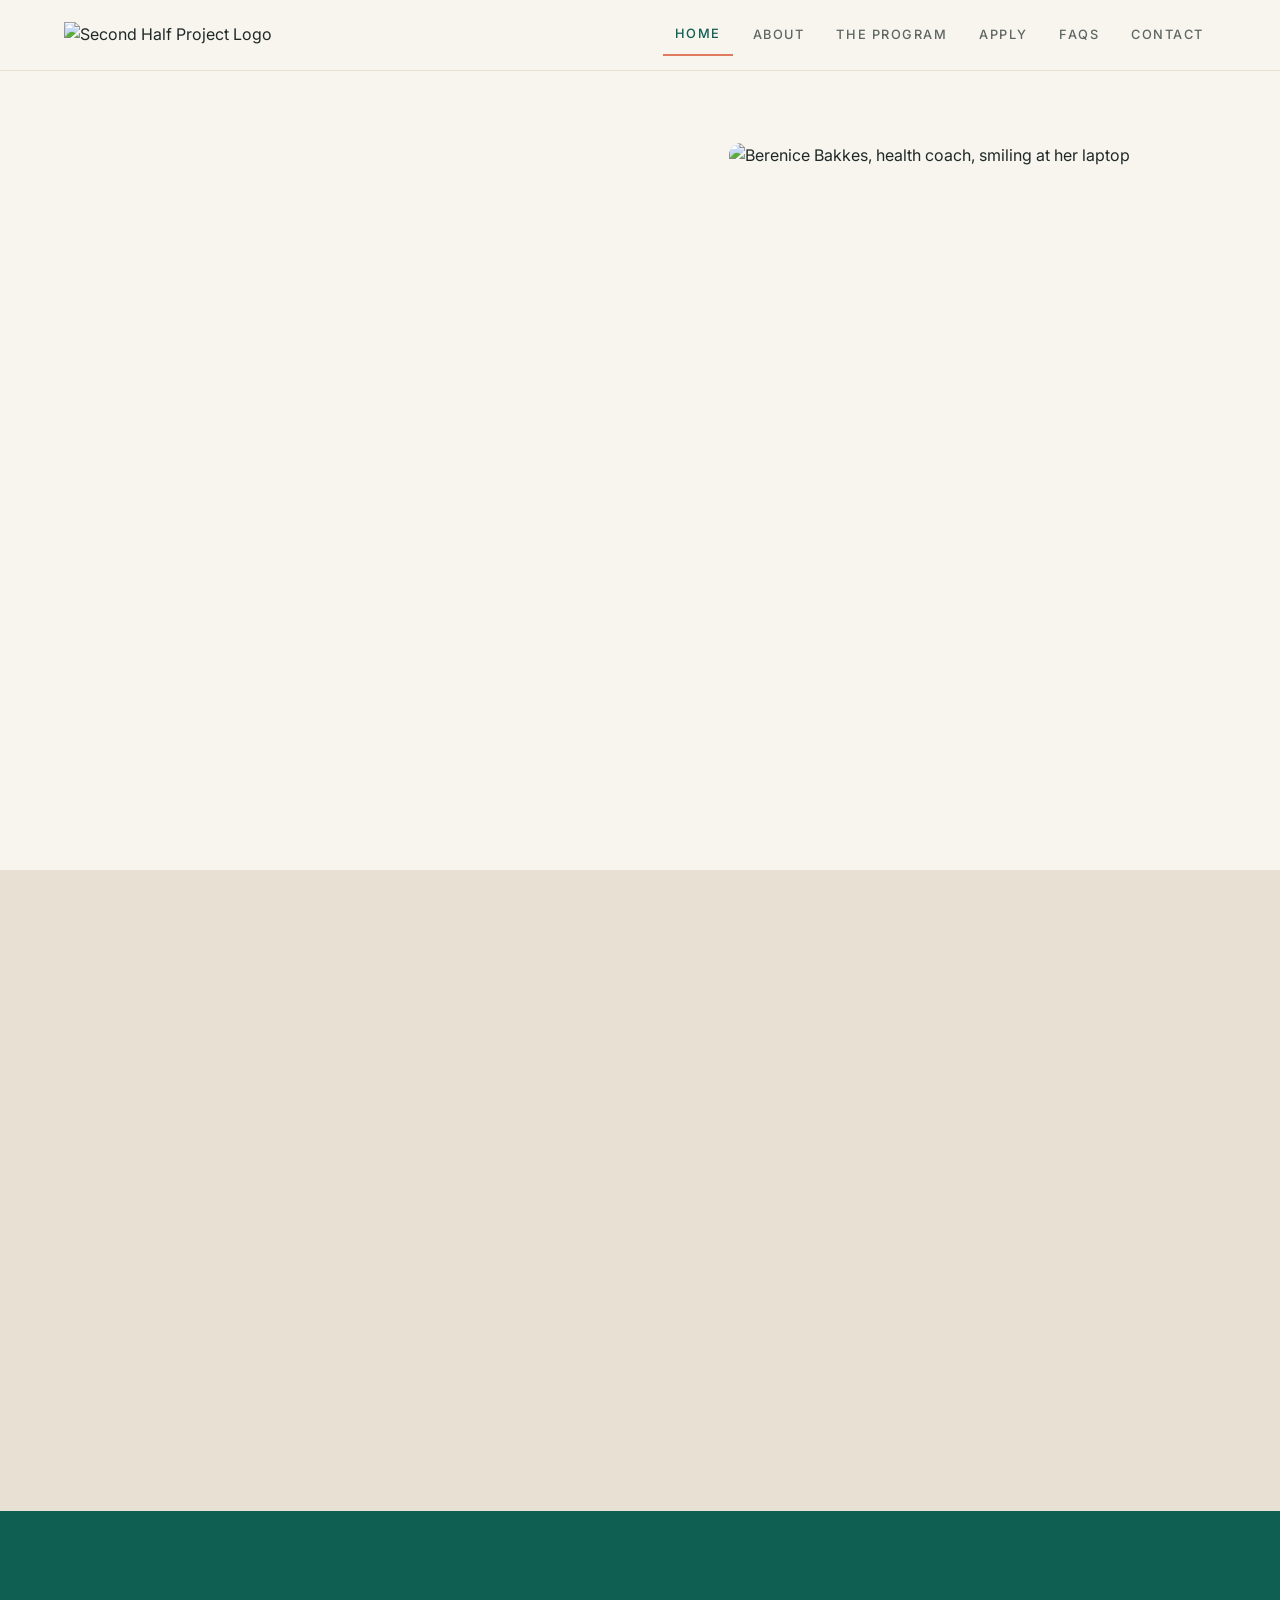
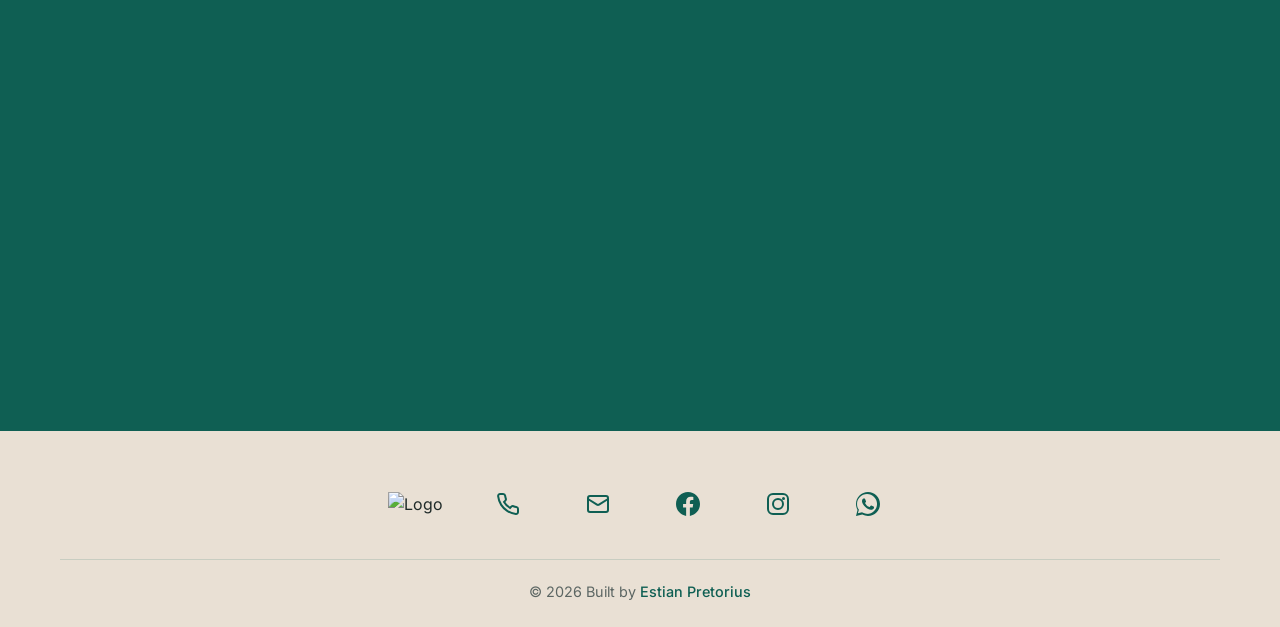
==== res/index.html @ c46df61c "New brand look" ====
<!DOCTYPE html>
<html lang="en">
<head>
    <meta charset="UTF-8">
    <meta name="viewport" content="width=device-width, initial-scale=1.0">
    <meta name="description" content="A 12-week personalized health coaching program to restore your health, lose weight, and build lasting habits for transformation.">
    <meta name="facebook-domain-verification" content="6b98duykyc8q10894hren2wezcdpbd" />
    <title>The Second Half Project - Restore Your Health</title>
    <link rel="preload" href="style.css" as="style">
    <link rel="stylesheet" href="style.css">
    <link rel="icon" type="image/png" href="res/TSHP Logo Tab_circle.png">
</head>
<body>
    <!-- Navigation -->
    <nav class="navbar">
        <div class="nav-container">
            <div class="logo">
                <a href="index.html">
                    <img src="res/TSHP Logo.png" alt="Second Half Project Logo" width="150" height="150">
                </a>
            </div>
            <div class="nav-mobile-right">
                <span class="current-page" id="currentPage">Home</span>
                <button class="hamburger" id="hamburger">
                    <span></span>
                    <span></span>
                    <span></span>
                </button>
            </div>
            <div class="nav-menu" id="navMenu">
                <a href="index.html" class="nav-link active">Home</a>
                <a href="about.html" class="nav-link">About</a>
                <a href="program.html" class="nav-link">The Program</a>
                <a href="apply.html" class="nav-link">Apply</a>
                <a href="faq.html" class="nav-link">FAQs</a>
                <a href="contact.html" class="nav-link">Contact</a>
            </div>
        </div>
    </nav>

    <!-- Hero Section -->
    <section class="hero">
        <div class="hero-inner">
            <div class="hero-content">
                <p class="hero-eyebrow">12-week 1:1 coaching program</p>
                <h2>The choices you make today will shape the <em>Second Half</em> of your life.</h2>
                <p>Your last stop for lasting weight loss.</p>
                <div class="hero-buttons">
                    <a href="apply.html" class="btn btn-primary">Apply for a founding spot</a>
                    <a href="https://wa.me/27679783522?text=Hi%20Berenice%2C%20I%27d%20like%20to%20know%20more%20about%20the%2012-week%20program." class="btn btn-secondary" target="_blank" rel="noopener">Chat on WhatsApp</a>
                </div>
            </div>
            <div class="hero-image">
                <img src="res/hero-berenice.jpg" alt="Berenice Bakkes, health coach, smiling at her laptop" width="1000" height="1333" fetchpriority="high">
            </div>
        </div>
    </section>

    <!-- Approach Section -->
    <section class="approach-section">
        <div class="container">
            <h2 class="approach-title">Modern life wasn't designed for human health.</h2>

            <div class="approach-grid">
                <div class="approach-card">
                    <h3>Food</h3>
                    <img src="res/Icon-Relationship.png" alt="Relationship" class="approach-icon" fetchpriority="high" width="80" height="80">
                    <p>Much of what modern culture calls “food” was engineered for convenience, shelf life, and hyper-palatability — not nourishment.</p>
                </div>
                <div class="approach-card">
                    <h3>Stimulation</h3>
                    <img src="res/Icon-Mindset.png" alt="Mindset" class="approach-icon" width="80" height="80">
                    <p>Modern life keeps people constantly stimulated, distracted, stressed, sleep-deprived, and disconnected from natural rhythms.</p>
                </div>
                <div class="approach-card">
                    <h3>Normalized Symptoms</h3>
                    <img src="res/Icon-Accountability.png" alt="Accountability" class="approach-icon" width="80" height="80">
                    <p>Fatigue, obesity, cravings, poor sleep, stress, and low energy became so common that they started to feel normal.</p>
                </div>
            </div>

            <div class="approach-cta">
            </div>
        </div>
    </section>

    <!-- Why Section -->
    <section class="why-section">
        <div class="container">
            <h2 class="why-title">A different way of living.</h2>
            <p class="why-description">Real change rarely comes from comfort, convenience, or quick fixes. It requires intentional choices, consistent action, and a willingness to live differently.</p>
            <p class="why-highlight">Sometimes change begins by questioning what everyone else accepts.</p>
            <div class="why-cta">
                <a href="about.html" class="btn btn-primary">Explore the Project</a>
            </div>
        </div>
    </section>

    <!-- Footer -->
    <footer class="footer">
        <div class="container">
            <div class="footer-content">
                <div class="footer-logo">
                    <a href="index.html">
                        <img src="res/TSHP Logo.png" alt="Logo" width="150" height="150">
                    </a>
                </div>
                <a href="tel:+27679783522" class="footer-icon-link" title="Call us">
                    <svg class="footer-icon" viewBox="0 0 24 24" fill="none" stroke="currentColor" stroke-width="2">
                        <path d="M22 16.92v3a2 2 0 0 1-2.18 2 19.79 19.79 0 0 1-8.63-3.07 19.5 19.5 0 0 1-6-6 19.79 19.79 0 0 1-3.07-8.67A2 2 0 0 1 4.11 2h3a2 2 0 0 1 2 1.72 12.84 12.84 0 0 0 .7 2.81 2 2 0 0 1-.45 2.11L8.09 9.91a16 16 0 0 0 6 6l1.27-1.27a2 2 0 0 1 2.11-.45 12.84 12.84 0 0 0 2.81.7A2 2 0 0 1 22 16.92z"></path>
                    </svg>
                </a>
                <a href="mailto:info@secondhalfproject.co.za" class="footer-icon-link" title="Email us">
                    <svg class="footer-icon" viewBox="0 0 24 24" fill="none" stroke="currentColor" stroke-width="2">
                        <rect x="2" y="4" width="20" height="16" rx="2"></rect>
                        <path d="m22 7-8.97 5.7a1.94 1.94 0 0 1-2.06 0L2 7"></path>
                    </svg>
                </a>
                <a href="https://facebook.com/secondhalfproject" class="footer-icon-link" title="Follow us on Facebook">
                    <svg class="footer-icon" viewBox="0 0 24 24" fill="currentColor">
                        <path d="M24 12.073c0-6.627-5.373-12-12-12s-12 5.373-12 12c0 5.99 4.388 10.954 10.125 11.854v-8.385H7.078v-3.47h3.047V9.43c0-3.007 1.792-4.669 4.533-4.669 1.312 0 2.686.235 2.686.235v2.953H15.83c-1.491 0-1.956.925-1.956 1.874v2.25h3.328l-.532 3.47h-2.796v8.385C19.612 23.027 24 18.062 24 12.073z"></path>
                    </svg>
                </a>
                <a href="https://www.instagram.com/the_secondhalf_project" class="footer-icon-link" title="Follow us on Instagram">
                    <svg class="footer-icon" viewBox="0 0 24 24" fill="currentColor">
                        <rect x="2" y="2" width="20" height="20" rx="5" ry="5" fill="none" stroke="currentColor" stroke-width="2"></rect>
                        <path d="M12 7a5 5 0 1 0 0 10 5 5 0 0 0 0-10z" fill="none" stroke="currentColor" stroke-width="2"></path>
                        <circle cx="17.5" cy="6.5" r="1.5" fill="currentColor"></circle>
                    </svg>
                </a>
                <a href="https://wa.me/27679783522" class="footer-icon-link" title="Message us on WhatsApp">
                    <svg class="footer-icon" viewBox="0 0 24 24" fill="currentColor">
                        <path d="M12 0C5.373 0 0 5.373 0 12c0 2.148.549 4.177 1.518 5.928L0 24l6.304-1.465A11.97 11.97 0 0 0 12 24c6.627 0 12-5.373 12-12S18.627 0 12 0zm0 21.96c-1.969 0-3.897-.489-5.565-1.427l-.399-.235-4.141.964.984-3.585-.245-.391C1.466 15.883 1.04 14.012 1.04 12c0-5.523 4.477-10 10-10s10 4.477 10 10-4.477 10-10 10zm5.441-7.504c-.295-.147-1.745-.862-2.016-.96-.27-.099-.468-.147-.667.147-.198.294-.768.96-.941 1.159-.173.199-.347.223-.644.075-.296-.148-1.254-.462-2.389-1.475-.883-.788-1.48-1.76-1.653-2.059-.173-.297-.018-.458.13-.606.134-.133.298-.347.446-.52.148-.174.198-.298.298-.496.099-.198.049-.371-.025-.52-.075-.148-.667-1.611-.916-2.206-.242-.579-.487-.5-.667-.51-.173-.008-.371-.01-.569-.01-.198 0-.52.074-.792.372-.271.297-1.04 1.016-1.04 2.479 0 1.462 1.065 2.875 1.213 3.074.148.198 2.095 3.2 5.076 4.487.709.306 1.262.489 1.694.625.712.227 1.36.195 1.871.118.571-.085 1.758-.719 2.006-1.413.248-.694.248-1.289.173-1.413-.074-.124-.272-.198-.569-.347z"></path>
                    </svg>
                </a>
            </div>

            <div class="footer-bottom">
                <p>&copy; 2026 Built by <a href="https://estianp.github.io" target="_blank">Estian Pretorius</a></p>
            </div>
        </div>
    </footer>
    <script src="script.js" defer></script>
</body>
</html>
---- res/style.css ----
/* The Second Half Project — site styles. Brand fonts: */
@import url('https://fonts.googleapis.com/css2?family=Inter:wght@300;400;500;600&family=Playfair+Display:ital,wght@0,400;0,500;1,400&display=swap');

/* Global Styles */
* {
    margin: 0;
    padding: 0;
    box-sizing: border-box;
}

html {
    height: 100%;
    scroll-behavior: smooth;
    overflow-x: hidden;
}

body {
    font-family: 'Inter', -apple-system, 'Segoe UI', Roboto, sans-serif;
    line-height: 1.6;
    color: #1F2A28;
    background-color: #fff;
    display: flex;
    flex-direction: column;
    min-height: 100vh;
    overflow-x: hidden;
}

main, section {
    flex: 1;
}

a {
    text-decoration: none;
    color: inherit;
}

.container {
    max-width: 1200px;
    margin: 0 auto;
    padding: 0 20px;
    width: 100%;
    box-sizing: border-box;
}

/* Animations */
@keyframes fadeIn {
    from {
        opacity: 0;
    }
    to {
        opacity: 1;
    }
}

@keyframes slideInUp {
    from {
        opacity: 0;
        transform: translateY(30px);
    }
    to {
        opacity: 1;
        transform: translateY(0);
    }
}

@keyframes slideInDown {
    from {
        opacity: 0;
        transform: translateY(-30px);
    }
    to {
        opacity: 1;
        transform: translateY(0);
    }
}

@keyframes slideInLeft {
    from {
        opacity: 0;
        transform: translateX(-30px);
    }
    to {
        opacity: 1;
        transform: translateX(0);
    }
}

@keyframes slideInRight {
    from {
        opacity: 0;
        transform: translateX(30px);
    }
    to {
        opacity: 1;
        transform: translateX(0);
    }
}

@keyframes scaleIn {
    from {
        opacity: 0;
        transform: scale(0.95);
    }
    to {
        opacity: 1;
        transform: scale(1);
    }
}

@keyframes shimmer {
    0% {
        background-position: -1000px 0;
    }
    100% {
        background-position: 1000px 0;
    }
}

/* Navigation */
.navbar {
    background-color: #fff;
    box-shadow: 0 2px 5px rgba(0, 0, 0, 0.1);
    position: sticky;
    top: 0;
    z-index: 100;
}

.nav-container {
    max-width: 1200px;
    margin: 0 auto;
    padding: 15px 20px;
    display: flex;
    justify-content: space-between;
    align-items: center;
    gap: 60px;
}

.logo img {
    height: 120px;
    width: auto;
}

.nav-menu {
    display: flex;
    gap: 30px;
    justify-content: flex-end;
    align-items: center;
}

.nav-link {
    color: #1F2A28;
    font-weight: 400;
    transition: all 0.3s ease;
    font-size: 1rem;
    padding: 10px 18px;
    border-radius: 6px;
    position: relative;
    display: inline-block;
}

.nav-link:hover {
    color: #0F5F53;
    background-color: #fff;
    transform: translateY(-2px);
}

.nav-link.active {
    color: #0F5F53;
    background-color: rgba(15, 95, 83, 0.12);
    border-bottom: 2px solid #0F5F53;
}

.hamburger {
    display: none;
}

.nav-mobile-right {
    display: none;
}

.search-box {
    display: flex;
}

.search-box input {
    padding: 10px 15px;
    border: 1px solid #E9E0D4;
    border-radius: 4px;
    width: 200px;
    font-size: 14px;
}

.search-box input::placeholder {
    color: #5C6663;
}

/* Hero Section */
.hero {
    background-color: #E9E0D4;
    padding: 100px 20px 100px 20px;
    text-align: center;
}

.hero-content {
    max-width: 900px;
    margin: 0 auto;
}

.hero-content h1 {
    font-size: 1.5rem;
    font-weight: 400;
    color: #0F5F53;
    margin-bottom: 20px;
    line-height: 1.2;
    font-family: 'Inter', -apple-system, 'Segoe UI', Roboto, sans-serif;
    letter-spacing: -0.5px;
    opacity: 0;
    transform: translateY(-30px);
}

.hero-content h1.animate-in {
    animation: slideInDown 0.8s ease-out forwards;
}

.hero-content h2 {
    font-size: 2.8rem;
    font-weight: 400;
    color: #0F5F53;
    margin-bottom: 20px;
    line-height: 1.35;
    font-family: 'Inter', -apple-system, 'Segoe UI', Roboto, sans-serif;
    letter-spacing: -0.5px;
    max-width: 800px;
    margin-left: auto;
    margin-right: auto;
    text-shadow: 2px 2px 4px rgba(0, 0, 0, 0.15);
    opacity: 0;
    transform: translateY(30px);
}

.hero-content h2.animate-in {
    animation: slideInUp 0.8s ease-out 0.1s forwards;
}

.hero-content h2.hero-subtitle {
    margin-bottom: 35px;
}

.hero-content p {
    font-size: 1.15rem;
    color: #0F5F53;
    margin-bottom: 35px;
    line-height: 1.7;
    max-width: 800px;
    margin-left: auto;
    margin-right: auto;
    font-family: 'Inter', -apple-system, 'Segoe UI', Roboto, sans-serif;
    opacity: 0;
    transform: translateY(30px);
}

.hero-content p.animate-in {
    animation: slideInUp 0.8s ease-out 0.2s forwards;
}

/* Buttons */
.btn {
    display: inline-block;
    padding: 15px 50px;
    border-radius: 8px;
    font-weight: 600;
    transition: all 0.3s ease;
    cursor: pointer;
    border: none;
    font-size: 1.1rem;
    opacity: 0;
    transform: translateY(30px);
}

.btn.animate-in {
    animation: slideInUp 0.8s ease-out 0.3s forwards;
}

.btn-primary {
    background-color: #0F5F53;
    color: #fff;
}

.btn-primary:hover {
    background-color: #1B4844;
    transform: translateY(-2px);
    box-shadow: 0 6px 16px rgba(15, 95, 83, 0.5);
}

.btn-primary:active {
    transform: translateY(0);
    box-shadow: 0 2px 8px rgba(15, 95, 83, 0.3);
}

.btn-primary:focus {
    outline: 2px solid #0F5F53;
    outline-offset: 2px;
}

/* Three Pillars Section */
.pillars {
    padding: 80px 20px;
    background-color: #F8F4EE;
}

.section-title {
    font-size: 2.5rem;
    text-align: center;
    margin-bottom: 60px;
    color: #1B4844;
    font-weight: 400;
    font-family: 'Inter', -apple-system, 'Segoe UI', Roboto, sans-serif;
    letter-spacing: -0.5px;
}

.pillars-grid {
    display: grid;
    grid-template-columns: repeat(auto-fit, minmax(300px, 1fr));
    gap: 40px;
    margin-bottom: 60px;
}

.pillar {
    background: #fff;
    padding: 40px;
    border-radius: 8px;
    box-shadow: 0 2px 10px rgba(0, 0, 0, 0.08);
    transition: transform 0.3s ease, box-shadow 0.3s ease;
    opacity: 0;
    transform: scale(0.95);
}

.pillar.animate-in {
    animation: scaleIn 0.6s ease-out forwards;
}

.pillar:hover {
    transform: translateY(-5px);
    box-shadow: 0 8px 20px rgba(0, 0, 0, 0.12);
}

.pillar h3 {
    font-size: 1.8rem;
    margin-bottom: 20px;
    color: #0F5F53;
    font-weight: 700;
}

.pillar p {
    color: #5C6663;
    line-height: 1.8;
    font-size: 1rem;
}

.cta-section {
    text-align: center;
    margin-top: 40px;
}

/* Approach Section */
.approach-section {
    padding: 40px 20px 80px 20px;
    background-color: #F8F4EE;
}

.approach-title {
    font-size: 2.8rem;
    text-align: center;
    margin-bottom: 35px;
    color: #0F5F53;
    font-weight: 400;
    font-family: 'Inter', -apple-system, 'Segoe UI', Roboto, sans-serif;
    letter-spacing: -0.5px;
    opacity: 0;
    transform: translateY(-30px);
}

.approach-title.animate-in {
    animation: slideInDown 0.8s ease-out forwards;
}

.approach-grid {
    display: grid;
    grid-template-columns: repeat(auto-fit, minmax(250px, 1fr));
    gap: 60px;
    margin-bottom: 40px;
    max-width: 1000px;
    margin-left: auto;
    margin-right: auto;
}

.approach-card {
    text-align: center;
    border: 1px solid #E9E0D4;
    padding: 40px 30px;
    border-radius: 12px;
    transition: all 0.3s ease;
    background-color: #fff;
    display: flex;
    flex-direction: column;
    box-shadow: 0 2px 8px rgba(0, 0, 0, 0.06);
    opacity: 0;
    transform: scale(0.95);
}

.approach-card.animate-in {
    animation: scaleIn 0.6s ease-out forwards;
}

.approach-card:hover {
    background-color: #fff;
    box-shadow: 0 12px 28px rgba(15, 95, 83, 0.15);
    transform: translateY(-8px);
    border-color: #0F5F53;
}

.approach-card h3 {
    font-size: 1.8rem;
    color: #0F5F53;
    margin-bottom: 20px;
    font-weight: 400;
    font-family: 'Inter', -apple-system, 'Segoe UI', Roboto, sans-serif;
    letter-spacing: -0.5px;
}

.approach-card:hover h3 {
    color: #0F5F53;
}

.approach-card p {
    font-size: 1rem;
    color: #5C6663;
    line-height: 1.8;
    font-family: 'Inter', -apple-system, 'Segoe UI', Roboto, sans-serif;
    flex: 1;
    display: flex;
    align-items: center;
    justify-content: center;
}

.approach-icon {
    width: 80px;
    height: 80px;
    margin: 0 auto 1rem auto;
    object-fit: contain;
    opacity: 0;
    transform: translateY(-30px);
}

.approach-icon.animate-in {
    animation: slideInDown 0.6s ease-out forwards;
}

.approach-cta {
    text-align: center;
}

/* Why Section */
.why-section {
    padding: 40px 20px 80px 20px;
    background-color: #E9E0D4;
    text-align: center;
}

.why-title {
    font-size: 2.8rem;
    color: #0F5F53;
    margin-bottom: 20px;
    font-weight: 400;
    font-family: 'Inter', -apple-system, 'Segoe UI', Roboto, sans-serif;
    letter-spacing: -0.5px;
    opacity: 0;
    transform: translateY(-30px);
}

.why-title.animate-in {
    animation: slideInDown 0.8s ease-out forwards;
}

.why-description {
    font-size: 1.1rem;
    color: #5C6663;
    margin-bottom: 30px;
    line-height: 1.8;
    max-width: 800px;
    margin-left: auto;
    margin-right: auto;
    font-family: 'Inter', -apple-system, 'Segoe UI', Roboto, sans-serif;
    opacity: 0;
    transform: translateY(30px);
}

.why-description.animate-in {
    animation: slideInUp 0.8s ease-out 0.2s forwards;
}

.why-highlight {
    font-size: 2rem;
    color: #0F5F53;
    font-weight: 400;
    line-height: 1.8;
    font-family: 'Inter', -apple-system, 'Segoe UI', Roboto, sans-serif;
    margin-bottom: 30px;
    opacity: 0;
    transform: translateY(30px);
}

.why-highlight.animate-in {
    animation: slideInUp 0.8s ease-out 0.4s forwards;
}

.why-cta {
    text-align: center;
}

.highlight-text {
    font-style: italic;
    font-weight: 400;
}

/* About Section */
.about-section {
    padding: 40px 20px 60px 20px;
    background-color: #E9E0D4;
    display: flex;
    align-items: center;
    justify-content: center;
}

.about-title {
    font-size: 2.8rem;
    color: #0F5F53;
    margin-bottom: 45px;
    font-weight: 400;
    text-align: left;
    font-family: 'Inter', -apple-system, 'Segoe UI', Roboto, sans-serif;
    letter-spacing: -0.5px;
    margin-left: 490px;
    opacity: 0;
    transform: translateX(-30px);
}

.about-title.animate-in {
    animation: slideInLeft 0.8s ease-out forwards;
}

.about-wrapper {
    display: block;
    opacity: 0;
}

.about-wrapper.animate-in {
    animation: fadeIn 0.8s ease-out forwards;
}

.about-image {
    display: flex;
    flex-direction: column;
    align-items: center;
    float: left;
    margin-right: 40px;
    margin-bottom: 20px;
    opacity: 0;
    transform: translateX(-30px);
}

.about-image.animate-in {
    animation: slideInLeft 0.8s ease-out forwards;
}

.about-image img {
    max-width: 100%;
    height: auto;
    border-radius: 8px;
    margin-bottom: 20px;
    width: 400px;
    margin-top: -120px;
}

.coach-name {
    font-size: 1.1rem;
    color: #0F5F53;
    font-weight: 600;
    text-align: center;
    letter-spacing: 1px;
    font-family: 'Inter', -apple-system, 'Segoe UI', Roboto, sans-serif;
    opacity: 0;
    transform: translateY(30px);
}

.coach-name.animate-in {
    animation: slideInUp 0.6s ease-out 0.2s forwards;
}

.about-content {
    text-align: left;
    opacity: 0;
    transform: translateX(30px);
}

.about-content.animate-in {
    animation: slideInRight 0.8s ease-out forwards;
}

.about-content p {
    font-size: 1.1rem;
    color: #5C6663;
    margin-bottom: 30px;
    line-height: 1.8;
    font-family: 'Inter', -apple-system, 'Segoe UI', Roboto, sans-serif;
}

.about-content p:not(:first-child) {
    clear: left;
}

.about-content p:last-child {
    margin-bottom: 0;
}

.highlight-brand {
    font-style: italic;
}

/* Who Section */
.who-section {
    padding: 30px 20px 80px 20px;
    background-color: #E9E0D4;
}

.who-section .container {
    display: flex;
    flex-direction: column;
    align-items: center;
}

.who-title {
    font-size: 2.8rem;
    color: #0F5F53;
    margin-bottom: 30px;
    font-weight: 400;
    text-align: center;
    width: 100%;
    font-family: 'Inter', -apple-system, 'Segoe UI', Roboto, sans-serif;
    letter-spacing: -0.5px;
    opacity: 0;
    transform: translateY(-30px);
}

.who-title.animate-in {
    animation: slideInDown 0.8s ease-out forwards;
}

.who-intro {
    font-size: 1.3rem;
    color: #1F2A28;
    margin-bottom: 25px;
    text-align: center;
    font-weight: 400;
    width: 100%;
    font-family: 'Inter', -apple-system, 'Segoe UI', Roboto, sans-serif;
    opacity: 0;
}

.who-intro.animate-in {
    animation: fadeIn 0.8s ease-out 0.2s forwards;
}

.who-grid {
    display: grid;
    grid-template-columns: repeat(2, 1fr);
    gap: 30px;
    margin-bottom: 60px;
    max-width: 900px;
    width: 100%;
    align-items: stretch;
}

.who-column {
    text-align: left;
}

.who-list {
    list-style: none;
    padding: 0;
    margin: 0;
    display: flex;
    flex-direction: column;
    gap: 28px;
}

.who-list li {
    font-size: 1.15rem;
    color: #1F2A28;
    padding-left: 0;
    position: relative;
    line-height: 1.6;
    font-weight: 400;
    font-family: 'Inter', -apple-system, 'Segoe UI', Roboto, sans-serif;
}

.who-list li:before {
    content: "";
    position: absolute;
    left: 0;
    color: #0F5F53;
    font-size: 1.2rem;
    font-weight: bold;
}

.who-benefit {
    font-size: 1.15rem;
    color: #0F5F53;
    margin-bottom: 50px;
    text-align: center;
    line-height: 1.8;
    max-width: 1000px;
    width: 100%;
    font-family: 'Inter', -apple-system, 'Segoe UI', Roboto, sans-serif;
}

.who-cta {
    text-align: center;
}

.who-cta {
    text-align: center;
    width: 100%;
}

/* Philosophy Section */
.philosophy-section {
    padding: 80px 20px;
    background-color: #F8F4EE;
}

.philosophy-section .container {
    max-width: 900px;
}

.philosophy-title {
    font-size: 2.8rem;
    color: #0F5F53;
    margin-bottom: 45px;
    font-weight: 400;
    text-align: center;
    font-family: 'Inter', -apple-system, 'Segoe UI', Roboto, sans-serif;
    letter-spacing: -0.5px;
    opacity: 0;
    transform: translateY(-30px);
}

.philosophy-title.animate-in {
    animation: slideInDown 0.8s ease-out forwards;
}

.philosophy-content {
    max-width: 800px;
    margin: 0 auto;
    text-align: center;
    opacity: 0;
}

.philosophy-content.animate-in {
    animation: fadeIn 0.8s ease-out 0.2s forwards;
}

.philosophy-content p {
    font-size: 1.1rem;
    color: #5C6663;
    margin-bottom: 30px;
    line-height: 1.8;
    font-family: 'Inter', -apple-system, 'Segoe UI', Roboto, sans-serif;
}

.philosophy-principles {
    display: grid;
    grid-template-columns: repeat(auto-fit, minmax(250px, 1fr));
    gap: 40px;
    margin: 50px 0;
    text-align: center;
}

.principle {
    background-color: #fff;
    padding: 30px;
    border-radius: 8px;
    box-shadow: 0 2px 10px rgba(0, 0, 0, 0.08);
    transition: transform 0.3s ease, box-shadow 0.3s ease;
    opacity: 0;
    transform: scale(0.95);
}

.principle.animate-in {
    animation: scaleIn 0.6s ease-out forwards;
}

.principle:hover {
    transform: translateY(-5px);
    box-shadow: 0 8px 20px rgba(0, 0, 0, 0.12);
}

.principle h3 {
    font-size: 1.5rem;
    color: #0F5F53;
    margin-bottom: 15px;
    font-weight: 400;
    font-family: 'Inter', -apple-system, 'Segoe UI', Roboto, sans-serif;
    letter-spacing: -0.5px;
}

.principle p {
    font-size: 1rem;
    color: #5C6663;
    line-height: 1.8;
}

/* Program Section */
.program-section {
    padding: 80px 20px;
    background-color: #E9E0D4;
}

.program-section .container {
    display: flex;
    flex-direction: column;
    align-items: center;
}

.program-title {
    font-size: 2.8rem;
    color: #0F5F53;
    margin-bottom: 45px;
    font-weight: 400;
    text-align: center;
    font-family: 'Inter', -apple-system, 'Segoe UI', Roboto, sans-serif;
    letter-spacing: -0.5px;
    opacity: 0;
    transform: translateY(-30px);
}

.program-title.animate-in {
    animation: slideInDown 0.8s ease-out forwards;
}

.program-wrapper {
    display: flex;
    justify-content: center;
}

.program-content {
    text-align: center;
    max-width: 800px;
    opacity: 0;
    transform: translateY(-30px);
}

.program-content.animate-in {
    animation: slideInDown 0.8s ease-out 0.2s forwards;
}

.program-content p {
    font-size: 1.1rem;
    color: #5C6663;
    margin-bottom: 30px;
    line-height: 1.8;
    font-family: 'Inter', -apple-system, 'Segoe UI', Roboto, sans-serif;
}

.program-content p:last-child {
    margin-bottom: 0;
}

.program-image {
    display: flex;
    justify-content: center;
    align-items: stretch;
    opacity: 0;
    transform: translateX(30px);
}

.program-image.animate-in {
    animation: slideInRight 0.8s ease-out 0.2s forwards;
}

.program-image img {
    width: 100%;
    height: 100%;
    object-fit: fill;
    border-radius: 8px;
}

/* Included Section */
.included-section {
    padding: 15px 20px;
    background-color: #F8F4EE;
}

.included-section .container {
    display: flex;
    flex-direction: column;
    align-items: center;
}

.included-title {
    font-size: 2.8rem;
    color: #0F5F53;
    padding: 20px 20px;
    margin-bottom: 30px;
    font-weight: 400;
    text-align: center;
    width: 100%;
    font-family: 'Inter', -apple-system, 'Segoe UI', Roboto, sans-serif;
    letter-spacing: -0.5px;
    opacity: 0;
    transform: translateY(-30px);
}

.included-title.animate-in {
    animation: slideInDown 0.8s ease-out forwards;
}

.included-grid {
    display: grid;
    grid-template-columns: repeat(2, 1fr);
    gap: 30px;
    margin-bottom: 20px;
    max-width: 900px;
    width: 100%;
    align-items: stretch;
}

.included-column {
    text-align: left;
}

.included-list {
    list-style: none;
    padding: 0;
    margin: 0;
    display: flex;
    flex-direction: column;
    gap: 28px;
}

.included-list li {
    font-size: 1.1rem;
    color: #0F5F53;
    position: relative;
    line-height: 1.8;
    font-weight: 600;
    font-family: 'Inter', -apple-system, 'Segoe UI', Roboto, sans-serif;
    opacity: 0;
    transform: translateY(30px);
}

.included-list li.animate-in {
    animation: slideInUp 0.6s ease-out forwards;
}

.included-list li:before {
    position: absolute;
    left: 0;
    color: #0F5F53;
    font-size: 1.3rem;
    font-weight: bold;
}

/* FAQ Section */
.faq-section {
    padding: 15px 20px;
    background-color: #F8F4EE;
}

.faq-section .container {
    display: flex;
    flex-direction: column;
    align-items: center;
}

.faq-title {
    font-size: 2.8rem;
    color: #0F5F53;
    margin-bottom: 30px;
    font-weight: 400;
    text-align: center;
    width: 100%;
    font-family: 'Inter', -apple-system, 'Segoe UI', Roboto, sans-serif;
    letter-spacing: -0.5px;
    opacity: 0;
    transform: translateY(-30px);
}

.faq-title.animate-in {
    animation: slideInDown 0.8s ease-out forwards;
}

.faq-container {
    width: 100%;
    max-width: 900px;
    opacity: 0;
}

.faq-container.animate-in {
    animation: fadeIn 0.8s ease-out 0.2s forwards;
}

.faq-item {
    margin-bottom: 20px;
    border: 1px solid #E9E0D4;
    border-radius: 4px;
    background-color: #F8F4EE;
    overflow: hidden;
    opacity: 0;
    transform: translateY(30px);
}

.faq-item.animate-in {
    animation: slideInUp 0.6s ease-out forwards;
}

.faq-header {
    width: 100%;
    padding: 20px;
    background-color: #F8F4EE;
    border: none;
    cursor: pointer;
    display: flex;
    align-items: center;
    gap: 15px;
    transition: all 0.3s ease;
    text-align: left;
}

.faq-header:hover {
    background-color: #F8F4EE;
}

.faq-icon {
    color: #0F5F53;
    font-size: 1.5rem;
    font-weight: bold;
    min-width: 20px;
    text-align: center;
    transition: all 0.3s ease;
}

.faq-question {
    color: #0F5F53;
    font-size: 1.05rem;
    font-weight: 400;
    margin: 0;
    font-family: 'Inter', -apple-system, 'Segoe UI', Roboto, sans-serif;
}

.faq-content {
    max-height: 0;
    overflow: hidden;
    transition: max-height 0.3s ease;
}

.faq-item.active .faq-content {
    max-height: 500px;
}

.faq-content p {
    padding: 0 20px 20px 20px;
    color: #5C6663;
    font-size: 1rem;
    line-height: 1.8;
    margin: 0;
    font-family: 'Inter', -apple-system, 'Segoe UI', Roboto, sans-serif;
}

/* Program CTA Section */
.program-cta-section {
    padding: 60px 20px;
    background-color: #F8F4EE;
    text-align: center;
}

.program-apply-cta {
    text-align: center;
}

/* Apply Section */
.apply-section {
    padding: 30px 20px 80px 20px;
    background-color: #E9E0D4;
    display: flex;
    align-items: center;
    justify-content: center;
    overflow-x: hidden;
}

.apply-title {
    font-size: 2.8rem;
    color: #0F5F53;
    margin-bottom: 45px;
    font-weight: 400;
    text-align: center;
    font-family: 'Inter', -apple-system, 'Segoe UI', Roboto, sans-serif;
    letter-spacing: -0.5px;
    opacity: 0;
    transform: translateY(-30px);
}

.apply-title.animate-in {
    animation: slideInDown 0.8s ease-out forwards;
}

.apply-content {
    max-width: 900px;
    margin: 0 auto;
    text-align: center;
    opacity: 0;
    width: 100%;
    box-sizing: border-box;
}

.apply-content.animate-in {
    animation: fadeIn 0.8s ease-out 0.2s forwards;
}

.apply-intro {
    font-size: 1.2rem;
    color: #5C6663;
    margin-bottom: 20px;
    line-height: 1.8;
    font-family: 'Inter', -apple-system, 'Segoe UI', Roboto, sans-serif;
    font-weight: 500;
}

.apply-tagline {
    font-size: 1.2rem;
    color: #5C6663;
    margin-bottom: 50px;
    line-height: 1.8;
    font-family: 'Inter', -apple-system, 'Segoe UI', Roboto, sans-serif;
    font-weight: 500;
}

.highlight-italic {
    font-style: italic;
    font-weight: 400;
}

.apply-button-container {
    margin-bottom: 45px;
}

.google-form-container {
    width: 100%;
    max-width: 900px;
    margin: 0 auto 45px auto;
    padding: 0;
    opacity: 0;
}

.google-form-container.animate-in {
    animation: fadeIn 0.8s ease-out 0.4s forwards;
}

.google-form-container iframe {
    width: 100%;
    border-radius: 8px;
    border: none;
}

.apply-info {
    margin-top: 45px;
}

.apply-info p {
    font-size: 1rem;
    color: #5C6663;
    margin-bottom: 15px;
    line-height: 1.8;
    font-family: 'Inter', -apple-system, 'Segoe UI', Roboto, sans-serif;
}

.apply-info p:last-child {
    margin-bottom: 0;
}

/* Contact Section */
.contact-section {
    padding: 30px 20px 80px 20px;
    background-color: #E9E0D4;
    display: flex;
    align-items: center;
    justify-content: center;
}

.contact-title {
    font-size: 2.8rem;
    color: #0F5F53;
    margin-bottom: 20px;
    font-weight: 400;
    text-align: center;
    font-family: 'Inter', -apple-system, 'Segoe UI', Roboto, sans-serif;
    letter-spacing: -0.5px;
    opacity: 0;
    transform: translateY(-30px);
}

.contact-title.animate-in {
    animation: slideInDown 0.8s ease-out forwards;
}

.contact-intro {
    font-size: 1.1rem;
    color: #5C6663;
    margin-bottom: 8px;
    text-align: center;
    line-height: 1.8;
    max-width: 800px;
    margin-left: auto;
    margin-right: auto;
    font-family: 'Inter', -apple-system, 'Segoe UI', Roboto, sans-serif;
}

.contact-intro:last-of-type {
    margin-bottom: 45px;
}

.contact-grid {
    display: grid;
    grid-template-columns: repeat(auto-fit, minmax(280px, 1fr));
    gap: 40px;
    margin-bottom: 45px;
    margin-left: auto;
    margin-right: auto;
    max-width: 1000px;
    width: 100%;
}

.contact-card {
    text-align: center;
    padding: 40px 30px;
    border: 2px solid #0F5F53;
    border-radius: 8px;
    background-color: #fff;
    transition: all 0.3s ease;
    display: flex;
    flex-direction: column;
    align-items: center;
    opacity: 0;
    transform: scale(0.95);
    text-decoration: none;
    color: inherit;
    cursor: pointer;
}

.contact-card.animate-in {
    animation: scaleIn 0.6s ease-out forwards;
}

.contact-card:hover {
    background-color: transparent;
    box-shadow: 0 8px 20px rgba(0, 0, 0, 0.1);
    transform: translateY(-5px);
    border-color: #0F5F53;
}

.contact-icon-wrapper {
    display: flex;
    align-items: center;
    justify-content: center;
    width: 80px;
    height: 80px;
    background-color: rgba(15, 95, 83, 0.1);
    border-radius: 50%;
    margin-bottom: 20px;
    transition: all 0.3s ease;
}

.contact-card:hover .contact-icon-wrapper {
    background-color: rgba(15, 95, 83, 0.2);
    transform: scale(1.1);
}

.contact-icon {
    width: 40px;
    height: 40px;
    color: #0F5F53;
}

.contact-card h3 {
    font-size: 1.4rem;
    color: #0F5F53;
    margin-bottom: 15px;
    font-weight: 400;
    font-family: 'Inter', -apple-system, 'Segoe UI', Roboto, sans-serif;
    letter-spacing: -0.5px;
}

.contact-card:hover h3 {
    color: #0F5F53;
}

.contact-link {
    color: #0F5F53;
    font-weight: 600;
    text-decoration: none;
    transition: all 0.3s ease;
    font-size: 1.05rem;
}

.contact-card:hover .contact-link {
    text-decoration: underline;
    color: #1B4844;
}

.contact-text {
    color: #5C6663;
    font-size: 1.05rem;
    line-height: 1.6;
}

.contact-note {
    text-align: center;
    padding: 30px;
    background-color: rgba(15, 95, 83, 0.08);
    border-radius: 8px;
    max-width: 800px;
    margin-left: auto;
    margin-right: auto;
}

.contact-note p {
    color: #5C6663;
    font-size: 1rem;
    line-height: 1.8;
    margin: 0;
}

/* Old Approach Section */
.approach {
    padding: 80px 20px;
    background-color: #fff;
    text-align: center;
}

.approach h2 {
    font-size: 2.5rem;
    margin-bottom: 30px;
    color: #1B4844;
    font-weight: 700;
}

.approach p {
    font-size: 1.1rem;
    color: #5C6663;
    margin-bottom: 20px;
    line-height: 1.8;
    max-width: 800px;
    margin-left: auto;
    margin-right: auto;
}

.approach p.highlight {
    font-weight: 600;
    font-size: 1.2rem;
    color: #0F5F53;
    margin-top: 30px;
}

/* Footer */
.footer {
    background-color: #1B4844;
    color: #fff;
    padding: 45px 20px 20px;
    flex-shrink: 0;
    margin-top: auto;
}

.footer-logo {
    display: flex;
    align-items: center;
    justify-content: center;
}

.footer-logo img {
    height: 150px;
    width: auto;
}

.footer-content {
    display: flex;
    gap: 40px;
    margin-bottom: 30px;
    text-align: center;
    align-items: center;
    justify-content: center;
    flex-wrap: nowrap;
}

.footer-section h4 {
    margin-bottom: 15px;
    font-size: 1.2rem;
}

.footer-section p {
    color: #E9E0D4;
}

.footer-section a {
    color: #E9E0D4;
    transition: color 0.3s ease;
}

.footer-section a:hover {
    color: #fff;
}

.footer-icon-link {
    display: inline-flex;
    align-items: center;
    justify-content: center;
    width: 50px;
    height: 50px;
    color: #E9E0D4;
    transition: all 0.3s ease;
}

.footer-icon-link:hover {
    color: #0F5F53;
    transform: scale(1.1);
}

.footer-icon {
    width: 24px;
    height: 24px;
}

.footer-bottom {
    text-align: center;
    padding-top: 20px;
    border-top: 1px solid #1F2A28;
    color: #5C6663;
    font-size: 0.9rem;
}

.footer-bottom a {
    color: #0F5F53;
    text-decoration: none;
    transition: all 0.3s ease;
    font-weight: 600;
}

.footer-bottom a:hover {
    color: #0F5F53;
    text-decoration: underline;
}

/* Hamburger Menu */
.hamburger {
    display: none;
    flex-direction: column;
    background: none;
    border: none;
    cursor: pointer;
    padding: 5px;
    z-index: 101;
}

.hamburger span {
    width: 25px;
    height: 3px;
    background-color: #1F2A28;
    margin: 5px 0;
    transition: all 0.3s ease;
    border-radius: 2px;
}

.hamburger.active span:nth-child(1) {
    transform: rotate(45deg) translate(10px, 10px);
}

.hamburger.active span:nth-child(2) {
    opacity: 0;
}

.hamburger.active span:nth-child(3) {
    transform: rotate(-45deg) translate(8px, -8px);
}

.nav-mobile-right {
    display: none;
    align-items: center;
    gap: 25px;
}

.current-page {
    font-size: 1.1rem;
    font-weight: 700;
    color: #0F5F53;
    white-space: nowrap;
}

/* Responsive Design */
@media (max-width: 768px) {
    .hamburger {
        display: flex;
    }

    .nav-mobile-right {
        display: flex;
    }

    .nav-container {
        flex-wrap: nowrap;
        gap: 0;
        padding: 15px 10px;
        justify-content: space-between;
        align-items: center;
        position: relative;
    }

    .logo {
        flex: 1;
    }

    .logo img {
        height: 60px;
    }

    .hamburger {
        flex-shrink: 0;
    }

    .nav-menu {
        position: absolute;
        top: 100%;
        left: 0;
        right: 0;
        width: 100%;
        background-color: #fff;
        display: flex;
        flex-direction: column;
        gap: 0;
        justify-content: flex-start;
        align-items: stretch;
        border-top: 1px solid #E9E0D4;
        max-height: 0;
        overflow: hidden;
        transition: max-height 0.3s ease;
        box-shadow: 0 8px 16px rgba(0, 0, 0, 0.1);
    }

    .nav-menu.active {
        max-height: 400px;
    }

    .nav-link {
        font-size: 1rem;
        padding: 15px 20px;
        border-radius: 0;
        border-bottom: 1px solid #E9E0D4;
        display: block;
        text-align: left;
        transition: background-color 0.3s ease;
        width: 100%;
    }

    .nav-link:hover {
        background-color: rgba(15, 95, 83, 0.05);
        transform: none;
    }

    .nav-link.active {
        background-color: rgba(15, 95, 83, 0.12);
        border-left: 4px solid #0F5F53;
        padding-left: 16px;
    }

    .navbar {
        position: sticky;
        top: 0;
        z-index: 100;
    }

    .search-box {
        display: none;
    }

    .btn {
        padding: 12px 40px;
        font-size: 1rem;
    }

    .hero-content h1 {
        font-size: 2rem;
    }

    .hero-content h2 {
        font-size: 1.5rem;
    }

    .hero-content p {
        font-size: 1rem;
    }

    .pillars-grid {
        grid-template-columns: 1fr;
        gap: 20px;
    }

    .section-title {
        font-size: 1.8rem;
    }

    .approach h2 {
        font-size: 1.8rem;
    }

    .approach-title {
        font-size: 1.8rem;
    }

    .approach-grid {
        gap: 30px;
    }

    .approach-card {
        padding: 30px 20px;
    }

    .why-title {
        font-size: 1.8rem;
    }

    .why-description {
        font-size: 1rem;
        margin-bottom: 50px;
    }

    .why-highlight {
        font-size: 1.1rem;
    }

    .about-title {
        font-size: 1.8rem;
        margin-left: 0;
    }

    .about-image {
        float: none;
        margin-right: 0;
        margin-bottom: 30px;
        display: flex;
        flex-direction: column;
        align-items: center;
        width: 100%;
    }

    .about-image img {
        width: 100%;
        max-width: 400px;
        margin-top: 0;
    }

    .about-content p {
        font-size: 1rem;
    }

    .who-grid {
        grid-template-columns: 1fr;
        gap: 30px;
    }

    .program-title {
        font-size: 1.8rem;
        max-width: 100%;
    }

    .program-wrapper {
        grid-template-columns: 1fr;
        gap: 30px;
    }

    .program-content p {
        font-size: 1rem;
    }

    .program-image img {
        height: auto;
        max-height: 300px;
    }

    .included-title {
        font-size: 1.8rem;
    }

    .included-grid {
        grid-template-columns: 1fr;
        gap: 40px;
        margin-bottom: 20px;
    }

    .included-list li {
        font-size: 0.95rem;
    }

    .faq-title {
        font-size: 1.8rem;
    }

    .faq-header {
        padding: 16px;
    }

    .faq-question {
        font-size: 0.95rem;
    }

    .faq-content p {
        font-size: 0.95rem;
        padding: 0 16px 16px 16px;
    }

    .apply-title {
        font-size: 1.8rem;
    }

    .apply-intro {
        font-size: 1.1rem;
    }

    .apply-tagline {
        font-size: 1rem;
        margin-bottom: 40px;
    }

    .apply-info p {
        font-size: 0.95rem;
    }

    .footer-content {
        flex-wrap: wrap;
        gap: 15px;
    }

    .footer-logo img {
        height: 40px;
    }

    .footer-icon-link {
        width: 40px;
        height: 40px;
    }

    .footer-icon {
        width: 20px;
        height: 20px;
    }

    .contact-title {
        font-size: 1.8rem;
    }

    .contact-intro {
        font-size: 1rem;
    }

    .contact-grid {
        grid-template-columns: 1fr;
        gap: 30px;
    }

    .contact-card h3 {
        font-size: 1.2rem;
    }

    /* Custom Form Mobile Styles */
    .form-container {
        width: 100%;
        max-width: 100%;
        margin: 0;
        border-radius: 0;
        box-shadow: none;
        overflow-x: hidden;
    }

    .progress-tracker {
        margin-bottom: 40px;
        padding: 15px 10px;
    }

    .progress-bar-container {
        margin-bottom: 15px;
        height: 4px;
    }

    .progress-steps {
        grid-template-columns: repeat(4, 1fr);
        gap: 5px;
    }

    .step {
        padding: 5px 2px;
    }

    .step-number {
        width: 32px;
        height: 32px;
        font-size: 0.75rem;
        margin: 0 auto 3px;
    }

    .step-label {
        display: block;
        font-size: 0.65rem;
        margin-top: 2px;
        word-wrap: break-word;
        line-height: 1.2;
    }

    .custom-form {
        padding: 20px 15px;
        overflow-x: hidden;
    }

    .form-page h2 {
        font-size: 1.5rem;
        margin-bottom: 25px;
    }

    .form-group label {
        font-size: 0.95rem;
    }

    .form-group input[type="text"],
    .form-group input[type="email"],
    .form-group input[type="tel"],
    .form-group input[type="number"],
    .form-group textarea,
    .form-group select {
        font-size: 16px;
    }

    .scale-group {
        grid-template-columns: repeat(5, 1fr);
        gap: 5px;
    }

    .scale-option input[type="radio"] {
        width: 18px;
        height: 18px;
    }

    .scale-option label {
        font-size: 0.8rem;
    }

    .form-navigation {
        flex-direction: column;
        gap: 10px;
        margin-top: 25px;
    }

    .form-navigation button {
        width: 100%;
        font-size: 0.95rem;
        padding: 12px 20px;
    }
}

/* Custom Form Styles */
.form-container {
    width: 100%;
    max-width: 700px;
    margin: 0 auto;
    background: #fff;
    border-radius: 12px;
    box-shadow: 0 4px 20px rgba(0, 0, 0, 0.1);
    overflow: hidden;
}

/* Progress Tracker */
.progress-tracker {
    background: linear-gradient(135deg, rgba(15, 95, 83, 0.05) 0%, rgba(15, 95, 83, 0.02) 100%);
    padding: 20px 15px;
    margin-bottom: 0;
}

.progress-bar-container {
    width: 100%;
    height: 6px;
    background: #E9E0D4;
    border-radius: 10px;
    margin-bottom: 30px;
    overflow: hidden;
}

.progress-bar {
    height: 100%;
    background: linear-gradient(90deg, #0F5F53 0%, #1B4844 100%);
    border-radius: 10px;
    transition: width 0.3s ease;
    width: 25%;
}

.progress-steps {
    display: grid;
    grid-template-columns: repeat(4, 1fr);
    gap: 10px;
}

.step {
    text-align: center;
    padding: 10px 5px;
    position: relative;
    transition: all 0.3s ease;
    cursor: pointer;
}

.step:hover .step-number {
    transform: scale(1.1);
    box-shadow: 0 6px 16px rgba(15, 95, 83, 0.4);
}

.step-number {
    display: flex;
    align-items: center;
    justify-content: center;
    width: 40px;
    height: 40px;
    margin: 0 auto 8px;
    background: #E9E0D4;
    border-radius: 50%;
    font-weight: 600;
    font-size: 1rem;
    color: #5C6663;
    transition: all 0.3s ease;
}

.step.active .step-number {
    background: #0F5F53;
    color: #fff;
    box-shadow: 0 4px 12px rgba(15, 95, 83, 0.3);
}

.step-label {
    font-size: 0.8rem;
    color: #5C6663;
    font-weight: 500;
    font-family: 'Inter', -apple-system, 'Segoe UI', Roboto, sans-serif;
    transition: all 0.3s ease;
}

.step.active .step-label {
    color: #0F5F53;
    font-weight: 600;
}

/* Form Pages */
.custom-form {
    padding: 40px;
}

.form-page {
    display: none;
    animation: fadeIn 0.4s ease-out;
}

.form-page.active {
    display: block;
}

.form-page h2 {
    font-size: 1.8rem;
    color: #0F5F53;
    margin-bottom: 30px;
    font-weight: 400;
    font-family: 'Inter', -apple-system, 'Segoe UI', Roboto, sans-serif;
    letter-spacing: -0.5px;
}

.submission-intro {
    font-size: 1.1rem;
    color: #5C6663;
    text-align: center;
    margin-bottom: 25px;
    font-family: 'Inter', -apple-system, 'Segoe UI', Roboto, sans-serif;
    line-height: 1.8;
}

.review-summary {
    background: rgba(15, 95, 83, 0.05);
    border-left: 4px solid #0F5F53;
    padding: 20px;
    border-radius: 6px;
    margin-bottom: 30px;
}

.review-summary p {
    color: #5C6663;
    font-size: 1rem;
    margin: 0;
    line-height: 1.6;
    font-family: 'Inter', -apple-system, 'Segoe UI', Roboto, sans-serif;
}

/* Form Groups */
.form-group {
    margin-bottom: 25px;
}

.form-group label {
    display: block;
    margin-bottom: 8px;
    color: #1F2A28;
    font-weight: 500;
    font-size: 1rem;
    font-family: 'Inter', -apple-system, 'Segoe UI', Roboto, sans-serif;
    text-align: left;
}

.form-group input[type="text"],
.form-group input[type="email"],
.form-group input[type="tel"],
.form-group input[type="number"],
.form-group textarea,
.form-group select {
    width: 100%;
    padding: 12px 15px;
    border: 1px solid #E9E0D4;
    border-radius: 6px;
    font-size: 1rem;
    font-family: inherit;
    transition: all 0.3s ease;
    background-color: #fff;
}

.form-group input:focus,
.form-group textarea:focus,
.form-group select:focus {
    outline: none;
    border-color: #0F5F53;
    box-shadow: 0 0 0 3px rgba(15, 95, 83, 0.1);
}

.form-group textarea {
    resize: vertical;
    font-family: 'Inter', -apple-system, 'Segoe UI', Roboto, sans-serif;
}

.form-group.checkbox {
    display: flex;
    align-items: flex-start;
    gap: 10px;
    margin-bottom: 15px;
}

.form-group.checkbox input[type="checkbox"] {
    width: 20px;
    height: 20px;
    margin-top: 2px;
    cursor: pointer;
    flex-shrink: 0;
}

.form-group.checkbox label {
    margin: 0;
    font-weight: 400;
    cursor: pointer;
    font-size: 0.95rem;
}

/* Form Navigation */
.form-navigation {
    display: flex;
    gap: 15px;
    margin-top: 40px;
    justify-content: space-between;
}

.btn-secondary {
    background-color: #F8F4EE;
    color: #1F2A28;
    border: 1px solid #E9E0D4;
}

.btn-secondary:hover {
    background-color: #E9E0D4;
    border-color: #5C6663;
}

#prevBtn {
    opacity: 0.5;
    cursor: not-allowed;
}

#prevBtn:not(:disabled) {
    opacity: 1;
    cursor: pointer;
}

#submitBtn {
    background-color: #0F5F53;
    color: #fff;
}

#submitBtn:hover {
    background-color: #1B4844;
}

/* Success Message */
.success-message {
    padding: 60px 40px;
    text-align: center;
    background: linear-gradient(135deg, rgba(15, 95, 83, 0.05) 0%, rgba(15, 95, 83, 0.02) 100%);
}

.success-content h2 {
    color: #0F5F53;
    font-size: 2rem;
    margin-bottom: 20px;
    font-weight: 400;
    font-family: 'Inter', -apple-system, 'Segoe UI', Roboto, sans-serif;
}

.success-content p {
    color: #5C6663;
    font-size: 1.05rem;
    margin-bottom: 15px;
    line-height: 1.8;
    font-family: 'Inter', -apple-system, 'Segoe UI', Roboto, sans-serif;
}

/* Form Error States */
.form-group input.error,
.form-group textarea.error,
.form-group select.error {
    border-color: #A8503A;
    background-color: rgba(168, 80, 58, 0.05);
}

.form-group input.error:focus,
.form-group textarea.error:focus,
.form-group select.error:focus {
    box-shadow: 0 0 0 3px rgba(168, 80, 58, 0.1);
}

/* Radio and Checkbox Groups */
.radio-group,
.checkbox-group {
    display: flex;
    flex-direction: column;
    gap: 12px;
    margin-top: 10px;
}

.radio-option,
.checkbox-option {
    display: flex;
    align-items: center;
    gap: 10px;
}

.radio-option input[type="radio"],
.checkbox-option input[type="checkbox"] {
    width: 18px;
    height: 18px;
    cursor: pointer;
    flex-shrink: 0;
    accent-color: #0F5F53;
    transition: all 0.2s ease;
}

.radio-option label,
.checkbox-option label {
    cursor: pointer;
    margin: 0;
    font-weight: 400;
    font-size: 1rem;
    color: #1F2A28;
}

/* Error states for radio buttons and checkboxes */
.radio-option input[type="radio"].error,
.checkbox-option input[type="checkbox"].error {
    accent-color: #A8503A;
    box-shadow: 0 0 0 2px rgba(168, 80, 58, 0.3);
    border-radius: 2px;
}

.radio-option input[type="radio"].error:focus,
.checkbox-option input[type="checkbox"].error:focus {
    box-shadow: 0 0 0 3px rgba(168, 80, 58, 0.4);
}

/* Scale Group (1-10) */
.scale-group {
    display: grid;
    grid-template-columns: repeat(10, 1fr);
    gap: 8px;
    margin-top: 15px;
}

.scale-option {
    display: flex;
    flex-direction: column;
    align-items: center;
    gap: 8px;
}

.scale-option input[type="radio"] {
    width: 20px;
    height: 20px;
    cursor: pointer;
    accent-color: #0F5F53;
    transition: all 0.2s ease;
}

.scale-option label {
    font-size: 0.9rem;
    font-weight: 500;
    color: #1F2A28;
    cursor: pointer;
    margin: 0;
}

/* Error state for scale options */
.scale-option input[type="radio"].error {
    accent-color: #A8503A;
    box-shadow: 0 0 0 2px rgba(168, 80, 58, 0.3);
    border-radius: 2px;
}

.scale-option input[type="radio"].error:focus {
    box-shadow: 0 0 0 3px rgba(168, 80, 58, 0.4);
}

/* Disclaimer Text */
.disclaimer-label {
    font-weight: 600;
    margin-bottom: 12px;
}

.disclaimer-text {
    background-color: #F8F4EE;
    border-left: 4px solid #A8503A;
    padding: 12px;
    margin: 10px 0;
    font-size: 0.95rem;
    line-height: 1.6;
    color: #1F2A28;
    border-radius: 2px;
    text-align: left;
}

/* Gender radio group on page 1 */
#page-1 .form-group:last-child .radio-group {
    flex-direction: column;
    gap: 12px;
    margin-top: 15px;
}

/* Modern Date Input Styling */
input[type="date"] {
    padding: 12px 16px;
    border: 2px solid #E9E0D4;
    border-radius: 8px;
    font-size: 1rem;
    font-family: 'Inter', -apple-system, 'Segoe UI', Roboto, sans-serif;
    color: #1F2A28;
    background-color: #fff;
    cursor: pointer;
    transition: all 0.3s ease;
    display: block;
    text-align: left;
}

#page-1 input[type="date"] {
    width: 100%;
    max-width: 100%;
}

input[type="date"]:hover {
    border-color: #0F5F53;
    box-shadow: 0 2px 8px rgba(15, 95, 83, 0.1);
}

input[type="date"]:focus {
    outline: none;
    border-color: #0F5F53;
    box-shadow: 0 0 0 3px rgba(15, 95, 83, 0.15);
}

input[type="date"]::-webkit-calendar-picker-indicator {
    cursor: pointer;
    border-radius: 4px;
    margin-right: 4px;
    opacity: 0.7;
    filter: invert(0.4) sepia(0.6) hue-rotate(168deg) saturate(1.5);
    transition: opacity 0.2s ease;
}

input[type="date"]::-webkit-calendar-picker-indicator:hover {
    opacity: 1;
}

/* Extra Small Mobile Devices (under 360px) */
@media (max-width: 360px) {
    .form-container {
        box-shadow: none;
        border-radius: 0;
    }

    .progress-tracker {
        padding: 12px 8px;
    }

    .progress-bar-container {
        margin-bottom: 12px;
        height: 3px;
    }

    .progress-steps {
        grid-template-columns: repeat(4, 1fr);
        gap: 3px;
    }

    .step {
        padding: 3px 2px;
    }

    .step-number {
        width: 28px;
        height: 28px;
        font-size: 0.65rem;
        margin: 0 auto 2px;
    }

    .step-label {
        font-size: 0.6rem;
        margin-top: 1px;
        line-height: 1.1;
    }

    .custom-form {
        padding: 15px 12px;
    }

    .form-page h2 {
        font-size: 1.3rem;
        margin-bottom: 20px;
    }

    .form-group {
        margin-bottom: 20px;
    }

    .form-group label {
        font-size: 0.9rem;
        margin-bottom: 6px;
    }

    .form-group input[type="text"],
    .form-group input[type="email"],
    .form-group input[type="tel"],
    .form-group input[type="number"],
    .form-group textarea,
    .form-group select {
        padding: 10px 12px;
        font-size: 16px;
    }

    .radio-group,
    .checkbox-group {
        gap: 10px;
        margin-top: 8px;
    }

    .radio-option,
    .checkbox-option {
        gap: 8px;
    }

    .radio-option label,
    .checkbox-option label {
        font-size: 0.9rem;
    }

    .scale-group {
        grid-template-columns: repeat(5, 1fr);
        gap: 4px;
    }

    .scale-option {
        gap: 4px;
    }

    .scale-option input[type="radio"] {
        width: 16px;
        height: 16px;
    }

    .scale-option label {
        font-size: 0.7rem;
    }

    .form-navigation {
        gap: 8px;
        margin-top: 20px;
    }

    .form-navigation button {
        padding: 10px 15px;
        font-size: 0.9rem;
    }

    .disclaimer-label {
        font-weight: 600;
        margin-bottom: 12px;
    }

    .disclaimer-text {
        background-color: #F8F4EE;
        border-left: 4px solid #A8503A;
        padding: 12px;
        margin: 10px 0;
        font-size: 0.85rem;
        line-height: 1.6;
        color: #1F2A28;
        border-radius: 2px;
    }

    .apply-section {
        padding: 20px 15px 60px 15px;
    }

    .apply-title {
        font-size: 1.5rem;
        margin-bottom: 30px;
    }

    .apply-intro {
        font-size: 1rem;
        margin-bottom: 15px;
    }

    .apply-tagline {
        font-size: 0.95rem;
        margin-bottom: 30px;
    }
}

/* =========================================================
   BRAND LAYER — The Second Half Project (October 2026)
   Teal & Coral palette · Playfair Display + Inter
   Everything below overrides the older styles above.
   ========================================================= */
:root {
    --teal: #0F5F53;
    --forest: #1B4844;
    --cream: #F8F4EE;
    --sand: #E9E0D4;
    --coral: #E07A5F;
    --soft-coral: #F2B8A2;
    --terracotta: #A8503A;
    --ink: #1F2A28;
    --muted: #5C6663;
    --serif: 'Playfair Display', Georgia, serif;
    --sans: 'Inter', -apple-system, 'Segoe UI', Roboto, sans-serif;
}

body {
    font-family: var(--sans);
    color: var(--ink);
    background-color: var(--cream);
    -webkit-font-smoothing: antialiased;
}

h1, h2, h3,
.hero-content h2, .approach-title, .approach-card h3, .why-title, .why-highlight,
.about-title, .who-title, .philosophy-title, .principle h3, .program-title,
.included-title, .faq-title, .apply-title, .contact-title, .contact-card h3,
.form-page h2, .success-content h2 {
    font-family: var(--serif);
    font-weight: 400;
    color: var(--teal);
    letter-spacing: 0;
    text-shadow: none;
}

em, i { font-style: italic; }

p, li, label, input, select, textarea, button, .btn, .nav-link, .faq-question {
    font-family: var(--sans);
}

/* ---------- Navigation ---------- */
.navbar {
    background-color: rgba(248, 244, 238, 0.96);
    box-shadow: none;
    border-bottom: 1px solid var(--sand);
    backdrop-filter: saturate(1.2) blur(6px);
}
.nav-container { padding: 14px 24px; }
.logo img { height: 56px; width: auto; }
.nav-menu { gap: 8px; }
.nav-link {
    font-size: 0.8rem;
    font-weight: 500;
    letter-spacing: 0.12em;
    text-transform: uppercase;
    color: var(--muted);
    padding: 10px 12px;
    border-radius: 0;
}
.nav-link:hover { color: var(--teal); background: none; transform: none; }
.nav-link.active {
    color: var(--teal);
    background: none;
    border-bottom: 2px solid var(--coral);
}
.hamburger span { background-color: var(--teal); }
.current-page {
    color: var(--teal);
    font-family: var(--sans);
    font-size: 0.72rem;
    font-weight: 500;
    letter-spacing: 0.12em;
    text-transform: uppercase;
    white-space: nowrap;
}

/* ---------- Buttons ---------- */
.btn {
    font-family: var(--sans);
    font-weight: 500;
    font-size: 1rem;
    padding: 15px 30px;
    border-radius: 8px;
    letter-spacing: 0;
}
.btn-primary { background-color: var(--forest); color: var(--cream); }
.btn-primary:hover { background-color: var(--teal); box-shadow: none; transform: translateY(-1px); }
.btn-primary:focus { outline: 2px solid var(--coral); outline-offset: 3px; }
.btn-secondary, .btn-outline {
    background-color: var(--sand);
    color: var(--teal);
    border: none;
}
.btn-secondary:hover, .btn-outline:hover { background-color: var(--sand); color: var(--forest); filter: brightness(0.96); }

/* ---------- Hero (headline left, photo right) ---------- */
.hero {
    background-color: var(--cream);
    padding: 72px 24px 88px;
    text-align: left;
}
.hero-inner {
    max-width: 1200px;
    margin: 0 auto;
    display: grid;
    grid-template-columns: 1.1fr 0.9fr;
    gap: 64px;
    align-items: center;
}
.hero-content { max-width: none; margin: 0; }
.hero-content h2 {
    font-size: clamp(2.5rem, 5vw, 4.4rem);
    line-height: 1.08;
    margin: 0 0 28px;
    max-width: 640px;
}
.hero-content h2 em { font-style: italic; }
.hero-content p {
    font-size: 1.2rem;
    color: var(--muted);
    margin: 0 0 36px;
    max-width: 520px;
}
.hero-content p.hero-eyebrow {
    font-size: 0.8rem;
    font-weight: 500;
    letter-spacing: 0.15em;
    text-transform: uppercase;
    color: var(--terracotta);
    margin-bottom: 22px;
}
.hero-buttons { display: flex; flex-wrap: wrap; gap: 14px; align-items: center; }
.hero-image img {
    display: block;
    width: 100%;
    height: auto;
    aspect-ratio: 4 / 5;
    object-fit: cover;
    object-position: center 30%;
    border-radius: 12px;
}

/* ---------- Home: "Modern life" cards ---------- */
.approach-section { background-color: var(--sand); padding: 88px 24px; }
.approach-title { font-size: clamp(2rem, 3.6vw, 2.8rem); margin-bottom: 48px; }
.approach-grid { gap: 28px; }
.approach-card {
    text-align: left;
    background-color: var(--cream);
    border: none;
    border-radius: 12px;
    box-shadow: none;
    padding: 36px 32px;
}
.approach-card:hover { transform: none; box-shadow: none; border: none; background-color: var(--cream); }
.approach-card:hover h3 { color: var(--teal); }
.approach-card h3 { font-size: 1.6rem; margin-bottom: 14px; }
.approach-card h3::before {
    content: "";
    display: block;
    width: 44px;
    height: 2px;
    background: var(--coral);
    margin-bottom: 20px;
}
.approach-card p { color: var(--muted); justify-content: flex-start; align-items: flex-start; font-family: var(--sans); }
.approach-icon { display: none; }

/* ---------- Home: "A different way of living" (teal panel) ---------- */
.why-section { background-color: var(--teal); padding: 96px 24px; }
.why-title { color: var(--cream); }
.why-description { color: rgba(248, 244, 238, 0.85); font-family: var(--sans); }
.why-highlight { color: var(--soft-coral); font-style: italic; }
.why-section .btn-primary { background-color: var(--cream); color: var(--forest); }
.why-section .btn-primary:hover { background-color: var(--sand); }

/* ---------- Inner pages: backgrounds & text ---------- */
.about-section, .who-section, .philosophy-section, .program-section, .included-section,
.faq-section, .apply-section, .contact-section, .program-cta-section {
    background-color: var(--cream);
}
.philosophy-section, .included-section { background-color: var(--sand); }
.about-content p, .program-content p, .philosophy-content p, .who-intro, .faq-content p,
.contact-intro, .contact-text, .apply-intro, .apply-info p, .included-list li, .who-list li {
    color: var(--ink);
    font-family: var(--sans);
}
.about-image img, .program-image img { border-radius: 12px; }
.coach-name { font-family: var(--sans); font-weight: 500; letter-spacing: 0.15em; color: var(--terracotta); font-size: 0.85rem; }
.approach-card, .principle, .contact-card, .faq-item { border-radius: 12px; }
.principle, .contact-card { background-color: var(--cream); border-color: var(--sand); box-shadow: none; }
.contact-card:hover, .principle:hover { box-shadow: none; transform: translateY(-2px); border-color: var(--teal); }
.contact-icon-wrapper { background-color: var(--sand); color: var(--teal); }
.faq-item { background-color: #fff; border: 1px solid var(--sand); box-shadow: none; }
.faq-header:hover { background-color: var(--cream); }

/* ---------- Forms ---------- */
.form-container { background-color: #fff; border: 1px solid var(--sand); border-radius: 12px; box-shadow: none; }
.form-group input[type="text"], .form-group input[type="email"], .form-group input[type="tel"],
.form-group input[type="number"], .form-group input[type="date"], .form-group select, .form-group textarea,
input[type="date"] {
    border: 1px solid rgba(92, 102, 99, 0.45);
    border-radius: 8px;
    background-color: #fff;
    font-family: var(--sans);
}
.form-group input:focus, .form-group select:focus, .form-group textarea:focus {
    border-color: var(--teal);
    outline: 2px solid rgba(15, 95, 83, 0.15);
}
.progress-bar { background-color: var(--teal); }
.step.active .step-number { background-color: var(--teal); border-color: var(--teal); color: var(--cream); }

/* ---------- Footer ---------- */
.footer { background-color: var(--sand); color: var(--ink); padding: 48px 24px 24px; }
.footer-logo img { height: 52px; width: auto; }
.footer-icon-link { color: var(--teal); }
.footer-icon-link:hover { color: var(--forest); transform: none; }
.footer-bottom { border-top: 1px solid rgba(15, 95, 83, 0.15); color: var(--muted); }
.footer-bottom a { color: var(--teal); font-weight: 500; }

/* ---------- Mobile ---------- */
@media (max-width: 900px) {
    .hero-inner { grid-template-columns: 1fr; gap: 40px; }
    .hero-image img { aspect-ratio: 4 / 4.4; max-height: 520px; }
}
@media (max-width: 768px) {
    .logo img { height: 36px; }
    .nav-mobile-right { gap: 14px; align-items: center; }
    .nav-menu { background-color: var(--cream); border-top: 1px solid var(--sand); }
    .nav-link { font-size: 0.85rem; border-bottom: 1px solid var(--sand); padding: 16px 20px; }
    .nav-link.active { border-left: 3px solid var(--coral); border-bottom: 1px solid var(--sand); padding-left: 17px; }
    .hero { padding: 40px 20px 64px; }
    .hero-content h2 { font-size: 2.4rem; }
    .hero-content p { font-size: 1.05rem; }
    .btn { padding: 14px 24px; }
    .approach-section, .why-section { padding: 64px 20px; }
    .footer-content { flex-wrap: wrap; gap: 12px; }
    .footer-logo { width: 100%; margin-bottom: 8px; }
}
---- res/style.css ----
/* The Second Half Project — site styles. Brand fonts: */
@import url('https://fonts.googleapis.com/css2?family=Inter:wght@300;400;500;600&family=Playfair+Display:ital,wght@0,400;0,500;1,400&display=swap');

/* Global Styles */
* {
    margin: 0;
    padding: 0;
    box-sizing: border-box;
}

html {
    height: 100%;
    scroll-behavior: smooth;
    overflow-x: hidden;
}

body {
    font-family: 'Inter', -apple-system, 'Segoe UI', Roboto, sans-serif;
    line-height: 1.6;
    color: #1F2A28;
    background-color: #fff;
    display: flex;
    flex-direction: column;
    min-height: 100vh;
    overflow-x: hidden;
}

main, section {
    flex: 1;
}

a {
    text-decoration: none;
    color: inherit;
}

.container {
    max-width: 1200px;
    margin: 0 auto;
    padding: 0 20px;
    width: 100%;
    box-sizing: border-box;
}

/* Animations */
@keyframes fadeIn {
    from {
        opacity: 0;
    }
    to {
        opacity: 1;
    }
}

@keyframes slideInUp {
    from {
        opacity: 0;
        transform: translateY(30px);
    }
    to {
        opacity: 1;
        transform: translateY(0);
    }
}

@keyframes slideInDown {
    from {
        opacity: 0;
        transform: translateY(-30px);
    }
    to {
        opacity: 1;
        transform: translateY(0);
    }
}

@keyframes slideInLeft {
    from {
        opacity: 0;
        transform: translateX(-30px);
    }
    to {
        opacity: 1;
        transform: translateX(0);
    }
}

@keyframes slideInRight {
    from {
        opacity: 0;
        transform: translateX(30px);
    }
    to {
        opacity: 1;
        transform: translateX(0);
    }
}

@keyframes scaleIn {
    from {
        opacity: 0;
        transform: scale(0.95);
    }
    to {
        opacity: 1;
        transform: scale(1);
    }
}

@keyframes shimmer {
    0% {
        background-position: -1000px 0;
    }
    100% {
        background-position: 1000px 0;
    }
}

/* Navigation */
.navbar {
    background-color: #fff;
    box-shadow: 0 2px 5px rgba(0, 0, 0, 0.1);
    position: sticky;
    top: 0;
    z-index: 100;
}

.nav-container {
    max-width: 1200px;
    margin: 0 auto;
    padding: 15px 20px;
    display: flex;
    justify-content: space-between;
    align-items: center;
    gap: 60px;
}

.logo img {
    height: 120px;
    width: auto;
}

.nav-menu {
    display: flex;
    gap: 30px;
    justify-content: flex-end;
    align-items: center;
}

.nav-link {
    color: #1F2A28;
    font-weight: 400;
    transition: all 0.3s ease;
    font-size: 1rem;
    padding: 10px 18px;
    border-radius: 6px;
    position: relative;
    display: inline-block;
}

.nav-link:hover {
    color: #0F5F53;
    background-color: #fff;
    transform: translateY(-2px);
}

.nav-link.active {
    color: #0F5F53;
    background-color: rgba(15, 95, 83, 0.12);
    border-bottom: 2px solid #0F5F53;
}

.hamburger {
    display: none;
}

.nav-mobile-right {
    display: none;
}

.search-box {
    display: flex;
}

.search-box input {
    padding: 10px 15px;
    border: 1px solid #E9E0D4;
    border-radius: 4px;
    width: 200px;
    font-size: 14px;
}

.search-box input::placeholder {
    color: #5C6663;
}

/* Hero Section */
.hero {
    background-color: #E9E0D4;
    padding: 100px 20px 100px 20px;
    text-align: center;
}

.hero-content {
    max-width: 900px;
    margin: 0 auto;
}

.hero-content h1 {
    font-size: 1.5rem;
    font-weight: 400;
    color: #0F5F53;
    margin-bottom: 20px;
    line-height: 1.2;
    font-family: 'Inter', -apple-system, 'Segoe UI', Roboto, sans-serif;
    letter-spacing: -0.5px;
    opacity: 0;
    transform: translateY(-30px);
}

.hero-content h1.animate-in {
    animation: slideInDown 0.8s ease-out forwards;
}

.hero-content h2 {
    font-size: 2.8rem;
    font-weight: 400;
    color: #0F5F53;
    margin-bottom: 20px;
    line-height: 1.35;
    font-family: 'Inter', -apple-system, 'Segoe UI', Roboto, sans-serif;
    letter-spacing: -0.5px;
    max-width: 800px;
    margin-left: auto;
    margin-right: auto;
    text-shadow: 2px 2px 4px rgba(0, 0, 0, 0.15);
    opacity: 0;
    transform: translateY(30px);
}

.hero-content h2.animate-in {
    animation: slideInUp 0.8s ease-out 0.1s forwards;
}

.hero-content h2.hero-subtitle {
    margin-bottom: 35px;
}

.hero-content p {
    font-size: 1.15rem;
    color: #0F5F53;
    margin-bottom: 35px;
    line-height: 1.7;
    max-width: 800px;
    margin-left: auto;
    margin-right: auto;
    font-family: 'Inter', -apple-system, 'Segoe UI', Roboto, sans-serif;
    opacity: 0;
    transform: translateY(30px);
}

.hero-content p.animate-in {
    animation: slideInUp 0.8s ease-out 0.2s forwards;
}

/* Buttons */
.btn {
    display: inline-block;
    padding: 15px 50px;
    border-radius: 8px;
    font-weight: 600;
    transition: all 0.3s ease;
    cursor: pointer;
    border: none;
    font-size: 1.1rem;
    opacity: 0;
    transform: translateY(30px);
}

.btn.animate-in {
    animation: slideInUp 0.8s ease-out 0.3s forwards;
}

.btn-primary {
    background-color: #0F5F53;
    color: #fff;
}

.btn-primary:hover {
    background-color: #1B4844;
    transform: translateY(-2px);
    box-shadow: 0 6px 16px rgba(15, 95, 83, 0.5);
}

.btn-primary:active {
    transform: translateY(0);
    box-shadow: 0 2px 8px rgba(15, 95, 83, 0.3);
}

.btn-primary:focus {
    outline: 2px solid #0F5F53;
    outline-offset: 2px;
}

/* Three Pillars Section */
.pillars {
    padding: 80px 20px;
    background-color: #F8F4EE;
}

.section-title {
    font-size: 2.5rem;
    text-align: center;
    margin-bottom: 60px;
    color: #1B4844;
    font-weight: 400;
    font-family: 'Inter', -apple-system, 'Segoe UI', Roboto, sans-serif;
    letter-spacing: -0.5px;
}

.pillars-grid {
    display: grid;
    grid-template-columns: repeat(auto-fit, minmax(300px, 1fr));
    gap: 40px;
    margin-bottom: 60px;
}

.pillar {
    background: #fff;
    padding: 40px;
    border-radius: 8px;
    box-shadow: 0 2px 10px rgba(0, 0, 0, 0.08);
    transition: transform 0.3s ease, box-shadow 0.3s ease;
    opacity: 0;
    transform: scale(0.95);
}

.pillar.animate-in {
    animation: scaleIn 0.6s ease-out forwards;
}

.pillar:hover {
    transform: translateY(-5px);
    box-shadow: 0 8px 20px rgba(0, 0, 0, 0.12);
}

.pillar h3 {
    font-size: 1.8rem;
    margin-bottom: 20px;
    color: #0F5F53;
    font-weight: 700;
}

.pillar p {
    color: #5C6663;
    line-height: 1.8;
    font-size: 1rem;
}

.cta-section {
    text-align: center;
    margin-top: 40px;
}

/* Approach Section */
.approach-section {
    padding: 40px 20px 80px 20px;
    background-color: #F8F4EE;
}

.approach-title {
    font-size: 2.8rem;
    text-align: center;
    margin-bottom: 35px;
    color: #0F5F53;
    font-weight: 400;
    font-family: 'Inter', -apple-system, 'Segoe UI', Roboto, sans-serif;
    letter-spacing: -0.5px;
    opacity: 0;
    transform: translateY(-30px);
}

.approach-title.animate-in {
    animation: slideInDown 0.8s ease-out forwards;
}

.approach-grid {
    display: grid;
    grid-template-columns: repeat(auto-fit, minmax(250px, 1fr));
    gap: 60px;
    margin-bottom: 40px;
    max-width: 1000px;
    margin-left: auto;
    margin-right: auto;
}

.approach-card {
    text-align: center;
    border: 1px solid #E9E0D4;
    padding: 40px 30px;
    border-radius: 12px;
    transition: all 0.3s ease;
    background-color: #fff;
    display: flex;
    flex-direction: column;
    box-shadow: 0 2px 8px rgba(0, 0, 0, 0.06);
    opacity: 0;
    transform: scale(0.95);
}

.approach-card.animate-in {
    animation: scaleIn 0.6s ease-out forwards;
}

.approach-card:hover {
    background-color: #fff;
    box-shadow: 0 12px 28px rgba(15, 95, 83, 0.15);
    transform: translateY(-8px);
    border-color: #0F5F53;
}

.approach-card h3 {
    font-size: 1.8rem;
    color: #0F5F53;
    margin-bottom: 20px;
    font-weight: 400;
    font-family: 'Inter', -apple-system, 'Segoe UI', Roboto, sans-serif;
    letter-spacing: -0.5px;
}

.approach-card:hover h3 {
    color: #0F5F53;
}

.approach-card p {
    font-size: 1rem;
    color: #5C6663;
    line-height: 1.8;
    font-family: 'Inter', -apple-system, 'Segoe UI', Roboto, sans-serif;
    flex: 1;
    display: flex;
    align-items: center;
    justify-content: center;
}

.approach-icon {
    width: 80px;
    height: 80px;
    margin: 0 auto 1rem auto;
    object-fit: contain;
    opacity: 0;
    transform: translateY(-30px);
}

.approach-icon.animate-in {
    animation: slideInDown 0.6s ease-out forwards;
}

.approach-cta {
    text-align: center;
}

/* Why Section */
.why-section {
    padding: 40px 20px 80px 20px;
    background-color: #E9E0D4;
    text-align: center;
}

.why-title {
    font-size: 2.8rem;
    color: #0F5F53;
    margin-bottom: 20px;
    font-weight: 400;
    font-family: 'Inter', -apple-system, 'Segoe UI', Roboto, sans-serif;
    letter-spacing: -0.5px;
    opacity: 0;
    transform: translateY(-30px);
}

.why-title.animate-in {
    animation: slideInDown 0.8s ease-out forwards;
}

.why-description {
    font-size: 1.1rem;
    color: #5C6663;
    margin-bottom: 30px;
    line-height: 1.8;
    max-width: 800px;
    margin-left: auto;
    margin-right: auto;
    font-family: 'Inter', -apple-system, 'Segoe UI', Roboto, sans-serif;
    opacity: 0;
    transform: translateY(30px);
}

.why-description.animate-in {
    animation: slideInUp 0.8s ease-out 0.2s forwards;
}

.why-highlight {
    font-size: 2rem;
    color: #0F5F53;
    font-weight: 400;
    line-height: 1.8;
    font-family: 'Inter', -apple-system, 'Segoe UI', Roboto, sans-serif;
    margin-bottom: 30px;
    opacity: 0;
    transform: translateY(30px);
}

.why-highlight.animate-in {
    animation: slideInUp 0.8s ease-out 0.4s forwards;
}

.why-cta {
    text-align: center;
}

.highlight-text {
    font-style: italic;
    font-weight: 400;
}

/* About Section */
.about-section {
    padding: 40px 20px 60px 20px;
    background-color: #E9E0D4;
    display: flex;
    align-items: center;
    justify-content: center;
}

.about-title {
    font-size: 2.8rem;
    color: #0F5F53;
    margin-bottom: 45px;
    font-weight: 400;
    text-align: left;
    font-family: 'Inter', -apple-system, 'Segoe UI', Roboto, sans-serif;
    letter-spacing: -0.5px;
    margin-left: 490px;
    opacity: 0;
    transform: translateX(-30px);
}

.about-title.animate-in {
    animation: slideInLeft 0.8s ease-out forwards;
}

.about-wrapper {
    display: block;
    opacity: 0;
}

.about-wrapper.animate-in {
    animation: fadeIn 0.8s ease-out forwards;
}

.about-image {
    display: flex;
    flex-direction: column;
    align-items: center;
    float: left;
    margin-right: 40px;
    margin-bottom: 20px;
    opacity: 0;
    transform: translateX(-30px);
}

.about-image.animate-in {
    animation: slideInLeft 0.8s ease-out forwards;
}

.about-image img {
    max-width: 100%;
    height: auto;
    border-radius: 8px;
    margin-bottom: 20px;
    width: 400px;
    margin-top: -120px;
}

.coach-name {
    font-size: 1.1rem;
    color: #0F5F53;
    font-weight: 600;
    text-align: center;
    letter-spacing: 1px;
    font-family: 'Inter', -apple-system, 'Segoe UI', Roboto, sans-serif;
    opacity: 0;
    transform: translateY(30px);
}

.coach-name.animate-in {
    animation: slideInUp 0.6s ease-out 0.2s forwards;
}

.about-content {
    text-align: left;
    opacity: 0;
    transform: translateX(30px);
}

.about-content.animate-in {
    animation: slideInRight 0.8s ease-out forwards;
}

.about-content p {
    font-size: 1.1rem;
    color: #5C6663;
    margin-bottom: 30px;
    line-height: 1.8;
    font-family: 'Inter', -apple-system, 'Segoe UI', Roboto, sans-serif;
}

.about-content p:not(:first-child) {
    clear: left;
}

.about-content p:last-child {
    margin-bottom: 0;
}

.highlight-brand {
    font-style: italic;
}

/* Who Section */
.who-section {
    padding: 30px 20px 80px 20px;
    background-color: #E9E0D4;
}

.who-section .container {
    display: flex;
    flex-direction: column;
    align-items: center;
}

.who-title {
    font-size: 2.8rem;
    color: #0F5F53;
    margin-bottom: 30px;
    font-weight: 400;
    text-align: center;
    width: 100%;
    font-family: 'Inter', -apple-system, 'Segoe UI', Roboto, sans-serif;
    letter-spacing: -0.5px;
    opacity: 0;
    transform: translateY(-30px);
}

.who-title.animate-in {
    animation: slideInDown 0.8s ease-out forwards;
}

.who-intro {
    font-size: 1.3rem;
    color: #1F2A28;
    margin-bottom: 25px;
    text-align: center;
    font-weight: 400;
    width: 100%;
    font-family: 'Inter', -apple-system, 'Segoe UI', Roboto, sans-serif;
    opacity: 0;
}

.who-intro.animate-in {
    animation: fadeIn 0.8s ease-out 0.2s forwards;
}

.who-grid {
    display: grid;
    grid-template-columns: repeat(2, 1fr);
    gap: 30px;
    margin-bottom: 60px;
    max-width: 900px;
    width: 100%;
    align-items: stretch;
}

.who-column {
    text-align: left;
}

.who-list {
    list-style: none;
    padding: 0;
    margin: 0;
    display: flex;
    flex-direction: column;
    gap: 28px;
}

.who-list li {
    font-size: 1.15rem;
    color: #1F2A28;
    padding-left: 0;
    position: relative;
    line-height: 1.6;
    font-weight: 400;
    font-family: 'Inter', -apple-system, 'Segoe UI', Roboto, sans-serif;
}

.who-list li:before {
    content: "";
    position: absolute;
    left: 0;
    color: #0F5F53;
    font-size: 1.2rem;
    font-weight: bold;
}

.who-benefit {
    font-size: 1.15rem;
    color: #0F5F53;
    margin-bottom: 50px;
    text-align: center;
    line-height: 1.8;
    max-width: 1000px;
    width: 100%;
    font-family: 'Inter', -apple-system, 'Segoe UI', Roboto, sans-serif;
}

.who-cta {
    text-align: center;
}

.who-cta {
    text-align: center;
    width: 100%;
}

/* Philosophy Section */
.philosophy-section {
    padding: 80px 20px;
    background-color: #F8F4EE;
}

.philosophy-section .container {
    max-width: 900px;
}

.philosophy-title {
    font-size: 2.8rem;
    color: #0F5F53;
    margin-bottom: 45px;
    font-weight: 400;
    text-align: center;
    font-family: 'Inter', -apple-system, 'Segoe UI', Roboto, sans-serif;
    letter-spacing: -0.5px;
    opacity: 0;
    transform: translateY(-30px);
}

.philosophy-title.animate-in {
    animation: slideInDown 0.8s ease-out forwards;
}

.philosophy-content {
    max-width: 800px;
    margin: 0 auto;
    text-align: center;
    opacity: 0;
}

.philosophy-content.animate-in {
    animation: fadeIn 0.8s ease-out 0.2s forwards;
}

.philosophy-content p {
    font-size: 1.1rem;
    color: #5C6663;
    margin-bottom: 30px;
    line-height: 1.8;
    font-family: 'Inter', -apple-system, 'Segoe UI', Roboto, sans-serif;
}

.philosophy-principles {
    display: grid;
    grid-template-columns: repeat(auto-fit, minmax(250px, 1fr));
    gap: 40px;
    margin: 50px 0;
    text-align: center;
}

.principle {
    background-color: #fff;
    padding: 30px;
    border-radius: 8px;
    box-shadow: 0 2px 10px rgba(0, 0, 0, 0.08);
    transition: transform 0.3s ease, box-shadow 0.3s ease;
    opacity: 0;
    transform: scale(0.95);
}

.principle.animate-in {
    animation: scaleIn 0.6s ease-out forwards;
}

.principle:hover {
    transform: translateY(-5px);
    box-shadow: 0 8px 20px rgba(0, 0, 0, 0.12);
}

.principle h3 {
    font-size: 1.5rem;
    color: #0F5F53;
    margin-bottom: 15px;
    font-weight: 400;
    font-family: 'Inter', -apple-system, 'Segoe UI', Roboto, sans-serif;
    letter-spacing: -0.5px;
}

.principle p {
    font-size: 1rem;
    color: #5C6663;
    line-height: 1.8;
}

/* Program Section */
.program-section {
    padding: 80px 20px;
    background-color: #E9E0D4;
}

.program-section .container {
    display: flex;
    flex-direction: column;
    align-items: center;
}

.program-title {
    font-size: 2.8rem;
    color: #0F5F53;
    margin-bottom: 45px;
    font-weight: 400;
    text-align: center;
    font-family: 'Inter', -apple-system, 'Segoe UI', Roboto, sans-serif;
    letter-spacing: -0.5px;
    opacity: 0;
    transform: translateY(-30px);
}

.program-title.animate-in {
    animation: slideInDown 0.8s ease-out forwards;
}

.program-wrapper {
    display: flex;
    justify-content: center;
}

.program-content {
    text-align: center;
    max-width: 800px;
    opacity: 0;
    transform: translateY(-30px);
}

.program-content.animate-in {
    animation: slideInDown 0.8s ease-out 0.2s forwards;
}

.program-content p {
    font-size: 1.1rem;
    color: #5C6663;
    margin-bottom: 30px;
    line-height: 1.8;
    font-family: 'Inter', -apple-system, 'Segoe UI', Roboto, sans-serif;
}

.program-content p:last-child {
    margin-bottom: 0;
}

.program-image {
    display: flex;
    justify-content: center;
    align-items: stretch;
    opacity: 0;
    transform: translateX(30px);
}

.program-image.animate-in {
    animation: slideInRight 0.8s ease-out 0.2s forwards;
}

.program-image img {
    width: 100%;
    height: 100%;
    object-fit: fill;
    border-radius: 8px;
}

/* Included Section */
.included-section {
    padding: 15px 20px;
    background-color: #F8F4EE;
}

.included-section .container {
    display: flex;
    flex-direction: column;
    align-items: center;
}

.included-title {
    font-size: 2.8rem;
    color: #0F5F53;
    padding: 20px 20px;
    margin-bottom: 30px;
    font-weight: 400;
    text-align: center;
    width: 100%;
    font-family: 'Inter', -apple-system, 'Segoe UI', Roboto, sans-serif;
    letter-spacing: -0.5px;
    opacity: 0;
    transform: translateY(-30px);
}

.included-title.animate-in {
    animation: slideInDown 0.8s ease-out forwards;
}

.included-grid {
    display: grid;
    grid-template-columns: repeat(2, 1fr);
    gap: 30px;
    margin-bottom: 20px;
    max-width: 900px;
    width: 100%;
    align-items: stretch;
}

.included-column {
    text-align: left;
}

.included-list {
    list-style: none;
    padding: 0;
    margin: 0;
    display: flex;
    flex-direction: column;
    gap: 28px;
}

.included-list li {
    font-size: 1.1rem;
    color: #0F5F53;
    position: relative;
    line-height: 1.8;
    font-weight: 600;
    font-family: 'Inter', -apple-system, 'Segoe UI', Roboto, sans-serif;
    opacity: 0;
    transform: translateY(30px);
}

.included-list li.animate-in {
    animation: slideInUp 0.6s ease-out forwards;
}

.included-list li:before {
    position: absolute;
    left: 0;
    color: #0F5F53;
    font-size: 1.3rem;
    font-weight: bold;
}

/* FAQ Section */
.faq-section {
    padding: 15px 20px;
    background-color: #F8F4EE;
}

.faq-section .container {
    display: flex;
    flex-direction: column;
    align-items: center;
}

.faq-title {
    font-size: 2.8rem;
    color: #0F5F53;
    margin-bottom: 30px;
    font-weight: 400;
    text-align: center;
    width: 100%;
    font-family: 'Inter', -apple-system, 'Segoe UI', Roboto, sans-serif;
    letter-spacing: -0.5px;
    opacity: 0;
    transform: translateY(-30px);
}

.faq-title.animate-in {
    animation: slideInDown 0.8s ease-out forwards;
}

.faq-container {
    width: 100%;
    max-width: 900px;
    opacity: 0;
}

.faq-container.animate-in {
    animation: fadeIn 0.8s ease-out 0.2s forwards;
}

.faq-item {
    margin-bottom: 20px;
    border: 1px solid #E9E0D4;
    border-radius: 4px;
    background-color: #F8F4EE;
    overflow: hidden;
    opacity: 0;
    transform: translateY(30px);
}

.faq-item.animate-in {
    animation: slideInUp 0.6s ease-out forwards;
}

.faq-header {
    width: 100%;
    padding: 20px;
    background-color: #F8F4EE;
    border: none;
    cursor: pointer;
    display: flex;
    align-items: center;
    gap: 15px;
    transition: all 0.3s ease;
    text-align: left;
}

.faq-header:hover {
    background-color: #F8F4EE;
}

.faq-icon {
    color: #0F5F53;
    font-size: 1.5rem;
    font-weight: bold;
    min-width: 20px;
    text-align: center;
    transition: all 0.3s ease;
}

.faq-question {
    color: #0F5F53;
    font-size: 1.05rem;
    font-weight: 400;
    margin: 0;
    font-family: 'Inter', -apple-system, 'Segoe UI', Roboto, sans-serif;
}

.faq-content {
    max-height: 0;
    overflow: hidden;
    transition: max-height 0.3s ease;
}

.faq-item.active .faq-content {
    max-height: 500px;
}

.faq-content p {
    padding: 0 20px 20px 20px;
    color: #5C6663;
    font-size: 1rem;
    line-height: 1.8;
    margin: 0;
    font-family: 'Inter', -apple-system, 'Segoe UI', Roboto, sans-serif;
}

/* Program CTA Section */
.program-cta-section {
    padding: 60px 20px;
    background-color: #F8F4EE;
    text-align: center;
}

.program-apply-cta {
    text-align: center;
}

/* Apply Section */
.apply-section {
    padding: 30px 20px 80px 20px;
    background-color: #E9E0D4;
    display: flex;
    align-items: center;
    justify-content: center;
    overflow-x: hidden;
}

.apply-title {
    font-size: 2.8rem;
    color: #0F5F53;
    margin-bottom: 45px;
    font-weight: 400;
    text-align: center;
    font-family: 'Inter', -apple-system, 'Segoe UI', Roboto, sans-serif;
    letter-spacing: -0.5px;
    opacity: 0;
    transform: translateY(-30px);
}

.apply-title.animate-in {
    animation: slideInDown 0.8s ease-out forwards;
}

.apply-content {
    max-width: 900px;
    margin: 0 auto;
    text-align: center;
    opacity: 0;
    width: 100%;
    box-sizing: border-box;
}

.apply-content.animate-in {
    animation: fadeIn 0.8s ease-out 0.2s forwards;
}

.apply-intro {
    font-size: 1.2rem;
    color: #5C6663;
    margin-bottom: 20px;
    line-height: 1.8;
    font-family: 'Inter', -apple-system, 'Segoe UI', Roboto, sans-serif;
    font-weight: 500;
}

.apply-tagline {
    font-size: 1.2rem;
    color: #5C6663;
    margin-bottom: 50px;
    line-height: 1.8;
    font-family: 'Inter', -apple-system, 'Segoe UI', Roboto, sans-serif;
    font-weight: 500;
}

.highlight-italic {
    font-style: italic;
    font-weight: 400;
}

.apply-button-container {
    margin-bottom: 45px;
}

.google-form-container {
    width: 100%;
    max-width: 900px;
    margin: 0 auto 45px auto;
    padding: 0;
    opacity: 0;
}

.google-form-container.animate-in {
    animation: fadeIn 0.8s ease-out 0.4s forwards;
}

.google-form-container iframe {
    width: 100%;
    border-radius: 8px;
    border: none;
}

.apply-info {
    margin-top: 45px;
}

.apply-info p {
    font-size: 1rem;
    color: #5C6663;
    margin-bottom: 15px;
    line-height: 1.8;
    font-family: 'Inter', -apple-system, 'Segoe UI', Roboto, sans-serif;
}

.apply-info p:last-child {
    margin-bottom: 0;
}

/* Contact Section */
.contact-section {
    padding: 30px 20px 80px 20px;
    background-color: #E9E0D4;
    display: flex;
    align-items: center;
    justify-content: center;
}

.contact-title {
    font-size: 2.8rem;
    color: #0F5F53;
    margin-bottom: 20px;
    font-weight: 400;
    text-align: center;
    font-family: 'Inter', -apple-system, 'Segoe UI', Roboto, sans-serif;
    letter-spacing: -0.5px;
    opacity: 0;
    transform: translateY(-30px);
}

.contact-title.animate-in {
    animation: slideInDown 0.8s ease-out forwards;
}

.contact-intro {
    font-size: 1.1rem;
    color: #5C6663;
    margin-bottom: 8px;
    text-align: center;
    line-height: 1.8;
    max-width: 800px;
    margin-left: auto;
    margin-right: auto;
    font-family: 'Inter', -apple-system, 'Segoe UI', Roboto, sans-serif;
}

.contact-intro:last-of-type {
    margin-bottom: 45px;
}

.contact-grid {
    display: grid;
    grid-template-columns: repeat(auto-fit, minmax(280px, 1fr));
    gap: 40px;
    margin-bottom: 45px;
    margin-left: auto;
    margin-right: auto;
    max-width: 1000px;
    width: 100%;
}

.contact-card {
    text-align: center;
    padding: 40px 30px;
    border: 2px solid #0F5F53;
    border-radius: 8px;
    background-color: #fff;
    transition: all 0.3s ease;
    display: flex;
    flex-direction: column;
    align-items: center;
    opacity: 0;
    transform: scale(0.95);
    text-decoration: none;
    color: inherit;
    cursor: pointer;
}

.contact-card.animate-in {
    animation: scaleIn 0.6s ease-out forwards;
}

.contact-card:hover {
    background-color: transparent;
    box-shadow: 0 8px 20px rgba(0, 0, 0, 0.1);
    transform: translateY(-5px);
    border-color: #0F5F53;
}

.contact-icon-wrapper {
    display: flex;
    align-items: center;
    justify-content: center;
    width: 80px;
    height: 80px;
    background-color: rgba(15, 95, 83, 0.1);
    border-radius: 50%;
    margin-bottom: 20px;
    transition: all 0.3s ease;
}

.contact-card:hover .contact-icon-wrapper {
    background-color: rgba(15, 95, 83, 0.2);
    transform: scale(1.1);
}

.contact-icon {
    width: 40px;
    height: 40px;
    color: #0F5F53;
}

.contact-card h3 {
    font-size: 1.4rem;
    color: #0F5F53;
    margin-bottom: 15px;
    font-weight: 400;
    font-family: 'Inter', -apple-system, 'Segoe UI', Roboto, sans-serif;
    letter-spacing: -0.5px;
}

.contact-card:hover h3 {
    color: #0F5F53;
}

.contact-link {
    color: #0F5F53;
    font-weight: 600;
    text-decoration: none;
    transition: all 0.3s ease;
    font-size: 1.05rem;
}

.contact-card:hover .contact-link {
    text-decoration: underline;
    color: #1B4844;
}

.contact-text {
    color: #5C6663;
    font-size: 1.05rem;
    line-height: 1.6;
}

.contact-note {
    text-align: center;
    padding: 30px;
    background-color: rgba(15, 95, 83, 0.08);
    border-radius: 8px;
    max-width: 800px;
    margin-left: auto;
    margin-right: auto;
}

.contact-note p {
    color: #5C6663;
    font-size: 1rem;
    line-height: 1.8;
    margin: 0;
}

/* Old Approach Section */
.approach {
    padding: 80px 20px;
    background-color: #fff;
    text-align: center;
}

.approach h2 {
    font-size: 2.5rem;
    margin-bottom: 30px;
    color: #1B4844;
    font-weight: 700;
}

.approach p {
    font-size: 1.1rem;
    color: #5C6663;
    margin-bottom: 20px;
    line-height: 1.8;
    max-width: 800px;
    margin-left: auto;
    margin-right: auto;
}

.approach p.highlight {
    font-weight: 600;
    font-size: 1.2rem;
    color: #0F5F53;
    margin-top: 30px;
}

/* Footer */
.footer {
    background-color: #1B4844;
    color: #fff;
    padding: 45px 20px 20px;
    flex-shrink: 0;
    margin-top: auto;
}

.footer-logo {
    display: flex;
    align-items: center;
    justify-content: center;
}

.footer-logo img {
    height: 150px;
    width: auto;
}

.footer-content {
    display: flex;
    gap: 40px;
    margin-bottom: 30px;
    text-align: center;
    align-items: center;
    justify-content: center;
    flex-wrap: nowrap;
}

.footer-section h4 {
    margin-bottom: 15px;
    font-size: 1.2rem;
}

.footer-section p {
    color: #E9E0D4;
}

.footer-section a {
    color: #E9E0D4;
    transition: color 0.3s ease;
}

.footer-section a:hover {
    color: #fff;
}

.footer-icon-link {
    display: inline-flex;
    align-items: center;
    justify-content: center;
    width: 50px;
    height: 50px;
    color: #E9E0D4;
    transition: all 0.3s ease;
}

.footer-icon-link:hover {
    color: #0F5F53;
    transform: scale(1.1);
}

.footer-icon {
    width: 24px;
    height: 24px;
}

.footer-bottom {
    text-align: center;
    padding-top: 20px;
    border-top: 1px solid #1F2A28;
    color: #5C6663;
    font-size: 0.9rem;
}

.footer-bottom a {
    color: #0F5F53;
    text-decoration: none;
    transition: all 0.3s ease;
    font-weight: 600;
}

.footer-bottom a:hover {
    color: #0F5F53;
    text-decoration: underline;
}

/* Hamburger Menu */
.hamburger {
    display: none;
    flex-direction: column;
    background: none;
    border: none;
    cursor: pointer;
    padding: 5px;
    z-index: 101;
}

.hamburger span {
    width: 25px;
    height: 3px;
    background-color: #1F2A28;
    margin: 5px 0;
    transition: all 0.3s ease;
    border-radius: 2px;
}

.hamburger.active span:nth-child(1) {
    transform: rotate(45deg) translate(10px, 10px);
}

.hamburger.active span:nth-child(2) {
    opacity: 0;
}

.hamburger.active span:nth-child(3) {
    transform: rotate(-45deg) translate(8px, -8px);
}

.nav-mobile-right {
    display: none;
    align-items: center;
    gap: 25px;
}

.current-page {
    font-size: 1.1rem;
    font-weight: 700;
    color: #0F5F53;
    white-space: nowrap;
}

/* Responsive Design */
@media (max-width: 768px) {
    .hamburger {
        display: flex;
    }

    .nav-mobile-right {
        display: flex;
    }

    .nav-container {
        flex-wrap: nowrap;
        gap: 0;
        padding: 15px 10px;
        justify-content: space-between;
        align-items: center;
        position: relative;
    }

    .logo {
        flex: 1;
    }

    .logo img {
        height: 60px;
    }

    .hamburger {
        flex-shrink: 0;
    }

    .nav-menu {
        position: absolute;
        top: 100%;
        left: 0;
        right: 0;
        width: 100%;
        background-color: #fff;
        display: flex;
        flex-direction: column;
        gap: 0;
        justify-content: flex-start;
        align-items: stretch;
        border-top: 1px solid #E9E0D4;
        max-height: 0;
        overflow: hidden;
        transition: max-height 0.3s ease;
        box-shadow: 0 8px 16px rgba(0, 0, 0, 0.1);
    }

    .nav-menu.active {
        max-height: 400px;
    }

    .nav-link {
        font-size: 1rem;
        padding: 15px 20px;
        border-radius: 0;
        border-bottom: 1px solid #E9E0D4;
        display: block;
        text-align: left;
        transition: background-color 0.3s ease;
        width: 100%;
    }

    .nav-link:hover {
        background-color: rgba(15, 95, 83, 0.05);
        transform: none;
    }

    .nav-link.active {
        background-color: rgba(15, 95, 83, 0.12);
        border-left: 4px solid #0F5F53;
        padding-left: 16px;
    }

    .navbar {
        position: sticky;
        top: 0;
        z-index: 100;
    }

    .search-box {
        display: none;
    }

    .btn {
        padding: 12px 40px;
        font-size: 1rem;
    }

    .hero-content h1 {
        font-size: 2rem;
    }

    .hero-content h2 {
        font-size: 1.5rem;
    }

    .hero-content p {
        font-size: 1rem;
    }

    .pillars-grid {
        grid-template-columns: 1fr;
        gap: 20px;
    }

    .section-title {
        font-size: 1.8rem;
    }

    .approach h2 {
        font-size: 1.8rem;
    }

    .approach-title {
        font-size: 1.8rem;
    }

    .approach-grid {
        gap: 30px;
    }

    .approach-card {
        padding: 30px 20px;
    }

    .why-title {
        font-size: 1.8rem;
    }

    .why-description {
        font-size: 1rem;
        margin-bottom: 50px;
    }

    .why-highlight {
        font-size: 1.1rem;
    }

    .about-title {
        font-size: 1.8rem;
        margin-left: 0;
    }

    .about-image {
        float: none;
        margin-right: 0;
        margin-bottom: 30px;
        display: flex;
        flex-direction: column;
        align-items: center;
        width: 100%;
    }

    .about-image img {
        width: 100%;
        max-width: 400px;
        margin-top: 0;
    }

    .about-content p {
        font-size: 1rem;
    }

    .who-grid {
        grid-template-columns: 1fr;
        gap: 30px;
    }

    .program-title {
        font-size: 1.8rem;
        max-width: 100%;
    }

    .program-wrapper {
        grid-template-columns: 1fr;
        gap: 30px;
    }

    .program-content p {
        font-size: 1rem;
    }

    .program-image img {
        height: auto;
        max-height: 300px;
    }

    .included-title {
        font-size: 1.8rem;
    }

    .included-grid {
        grid-template-columns: 1fr;
        gap: 40px;
        margin-bottom: 20px;
    }

    .included-list li {
        font-size: 0.95rem;
    }

    .faq-title {
        font-size: 1.8rem;
    }

    .faq-header {
        padding: 16px;
    }

    .faq-question {
        font-size: 0.95rem;
    }

    .faq-content p {
        font-size: 0.95rem;
        padding: 0 16px 16px 16px;
    }

    .apply-title {
        font-size: 1.8rem;
    }

    .apply-intro {
        font-size: 1.1rem;
    }

    .apply-tagline {
        font-size: 1rem;
        margin-bottom: 40px;
    }

    .apply-info p {
        font-size: 0.95rem;
    }

    .footer-content {
        flex-wrap: wrap;
        gap: 15px;
    }

    .footer-logo img {
        height: 40px;
    }

    .footer-icon-link {
        width: 40px;
        height: 40px;
    }

    .footer-icon {
        width: 20px;
        height: 20px;
    }

    .contact-title {
        font-size: 1.8rem;
    }

    .contact-intro {
        font-size: 1rem;
    }

    .contact-grid {
        grid-template-columns: 1fr;
        gap: 30px;
    }

    .contact-card h3 {
        font-size: 1.2rem;
    }

    /* Custom Form Mobile Styles */
    .form-container {
        width: 100%;
        max-width: 100%;
        margin: 0;
        border-radius: 0;
        box-shadow: none;
        overflow-x: hidden;
    }

    .progress-tracker {
        margin-bottom: 40px;
        padding: 15px 10px;
    }

    .progress-bar-container {
        margin-bottom: 15px;
        height: 4px;
    }

    .progress-steps {
        grid-template-columns: repeat(4, 1fr);
        gap: 5px;
    }

    .step {
        padding: 5px 2px;
    }

    .step-number {
        width: 32px;
        height: 32px;
        font-size: 0.75rem;
        margin: 0 auto 3px;
    }

    .step-label {
        display: block;
        font-size: 0.65rem;
        margin-top: 2px;
        word-wrap: break-word;
        line-height: 1.2;
    }

    .custom-form {
        padding: 20px 15px;
        overflow-x: hidden;
    }

    .form-page h2 {
        font-size: 1.5rem;
        margin-bottom: 25px;
    }

    .form-group label {
        font-size: 0.95rem;
    }

    .form-group input[type="text"],
    .form-group input[type="email"],
    .form-group input[type="tel"],
    .form-group input[type="number"],
    .form-group textarea,
    .form-group select {
        font-size: 16px;
    }

    .scale-group {
        grid-template-columns: repeat(5, 1fr);
        gap: 5px;
    }

    .scale-option input[type="radio"] {
        width: 18px;
        height: 18px;
    }

    .scale-option label {
        font-size: 0.8rem;
    }

    .form-navigation {
        flex-direction: column;
        gap: 10px;
        margin-top: 25px;
    }

    .form-navigation button {
        width: 100%;
        font-size: 0.95rem;
        padding: 12px 20px;
    }
}

/* Custom Form Styles */
.form-container {
    width: 100%;
    max-width: 700px;
    margin: 0 auto;
    background: #fff;
    border-radius: 12px;
    box-shadow: 0 4px 20px rgba(0, 0, 0, 0.1);
    overflow: hidden;
}

/* Progress Tracker */
.progress-tracker {
    background: linear-gradient(135deg, rgba(15, 95, 83, 0.05) 0%, rgba(15, 95, 83, 0.02) 100%);
    padding: 20px 15px;
    margin-bottom: 0;
}

.progress-bar-container {
    width: 100%;
    height: 6px;
    background: #E9E0D4;
    border-radius: 10px;
    margin-bottom: 30px;
    overflow: hidden;
}

.progress-bar {
    height: 100%;
    background: linear-gradient(90deg, #0F5F53 0%, #1B4844 100%);
    border-radius: 10px;
    transition: width 0.3s ease;
    width: 25%;
}

.progress-steps {
    display: grid;
    grid-template-columns: repeat(4, 1fr);
    gap: 10px;
}

.step {
    text-align: center;
    padding: 10px 5px;
    position: relative;
    transition: all 0.3s ease;
    cursor: pointer;
}

.step:hover .step-number {
    transform: scale(1.1);
    box-shadow: 0 6px 16px rgba(15, 95, 83, 0.4);
}

.step-number {
    display: flex;
    align-items: center;
    justify-content: center;
    width: 40px;
    height: 40px;
    margin: 0 auto 8px;
    background: #E9E0D4;
    border-radius: 50%;
    font-weight: 600;
    font-size: 1rem;
    color: #5C6663;
    transition: all 0.3s ease;
}

.step.active .step-number {
    background: #0F5F53;
    color: #fff;
    box-shadow: 0 4px 12px rgba(15, 95, 83, 0.3);
}

.step-label {
    font-size: 0.8rem;
    color: #5C6663;
    font-weight: 500;
    font-family: 'Inter', -apple-system, 'Segoe UI', Roboto, sans-serif;
    transition: all 0.3s ease;
}

.step.active .step-label {
    color: #0F5F53;
    font-weight: 600;
}

/* Form Pages */
.custom-form {
    padding: 40px;
}

.form-page {
    display: none;
    animation: fadeIn 0.4s ease-out;
}

.form-page.active {
    display: block;
}

.form-page h2 {
    font-size: 1.8rem;
    color: #0F5F53;
    margin-bottom: 30px;
    font-weight: 400;
    font-family: 'Inter', -apple-system, 'Segoe UI', Roboto, sans-serif;
    letter-spacing: -0.5px;
}

.submission-intro {
    font-size: 1.1rem;
    color: #5C6663;
    text-align: center;
    margin-bottom: 25px;
    font-family: 'Inter', -apple-system, 'Segoe UI', Roboto, sans-serif;
    line-height: 1.8;
}

.review-summary {
    background: rgba(15, 95, 83, 0.05);
    border-left: 4px solid #0F5F53;
    padding: 20px;
    border-radius: 6px;
    margin-bottom: 30px;
}

.review-summary p {
    color: #5C6663;
    font-size: 1rem;
    margin: 0;
    line-height: 1.6;
    font-family: 'Inter', -apple-system, 'Segoe UI', Roboto, sans-serif;
}

/* Form Groups */
.form-group {
    margin-bottom: 25px;
}

.form-group label {
    display: block;
    margin-bottom: 8px;
    color: #1F2A28;
    font-weight: 500;
    font-size: 1rem;
    font-family: 'Inter', -apple-system, 'Segoe UI', Roboto, sans-serif;
    text-align: left;
}

.form-group input[type="text"],
.form-group input[type="email"],
.form-group input[type="tel"],
.form-group input[type="number"],
.form-group textarea,
.form-group select {
    width: 100%;
    padding: 12px 15px;
    border: 1px solid #E9E0D4;
    border-radius: 6px;
    font-size: 1rem;
    font-family: inherit;
    transition: all 0.3s ease;
    background-color: #fff;
}

.form-group input:focus,
.form-group textarea:focus,
.form-group select:focus {
    outline: none;
    border-color: #0F5F53;
    box-shadow: 0 0 0 3px rgba(15, 95, 83, 0.1);
}

.form-group textarea {
    resize: vertical;
    font-family: 'Inter', -apple-system, 'Segoe UI', Roboto, sans-serif;
}

.form-group.checkbox {
    display: flex;
    align-items: flex-start;
    gap: 10px;
    margin-bottom: 15px;
}

.form-group.checkbox input[type="checkbox"] {
    width: 20px;
    height: 20px;
    margin-top: 2px;
    cursor: pointer;
    flex-shrink: 0;
}

.form-group.checkbox label {
    margin: 0;
    font-weight: 400;
    cursor: pointer;
    font-size: 0.95rem;
}

/* Form Navigation */
.form-navigation {
    display: flex;
    gap: 15px;
    margin-top: 40px;
    justify-content: space-between;
}

.btn-secondary {
    background-color: #F8F4EE;
    color: #1F2A28;
    border: 1px solid #E9E0D4;
}

.btn-secondary:hover {
    background-color: #E9E0D4;
    border-color: #5C6663;
}

#prevBtn {
    opacity: 0.5;
    cursor: not-allowed;
}

#prevBtn:not(:disabled) {
    opacity: 1;
    cursor: pointer;
}

#submitBtn {
    background-color: #0F5F53;
    color: #fff;
}

#submitBtn:hover {
    background-color: #1B4844;
}

/* Success Message */
.success-message {
    padding: 60px 40px;
    text-align: center;
    background: linear-gradient(135deg, rgba(15, 95, 83, 0.05) 0%, rgba(15, 95, 83, 0.02) 100%);
}

.success-content h2 {
    color: #0F5F53;
    font-size: 2rem;
    margin-bottom: 20px;
    font-weight: 400;
    font-family: 'Inter', -apple-system, 'Segoe UI', Roboto, sans-serif;
}

.success-content p {
    color: #5C6663;
    font-size: 1.05rem;
    margin-bottom: 15px;
    line-height: 1.8;
    font-family: 'Inter', -apple-system, 'Segoe UI', Roboto, sans-serif;
}

/* Form Error States */
.form-group input.error,
.form-group textarea.error,
.form-group select.error {
    border-color: #A8503A;
    background-color: rgba(168, 80, 58, 0.05);
}

.form-group input.error:focus,
.form-group textarea.error:focus,
.form-group select.error:focus {
    box-shadow: 0 0 0 3px rgba(168, 80, 58, 0.1);
}

/* Radio and Checkbox Groups */
.radio-group,
.checkbox-group {
    display: flex;
    flex-direction: column;
    gap: 12px;
    margin-top: 10px;
}

.radio-option,
.checkbox-option {
    display: flex;
    align-items: center;
    gap: 10px;
}

.radio-option input[type="radio"],
.checkbox-option input[type="checkbox"] {
    width: 18px;
    height: 18px;
    cursor: pointer;
    flex-shrink: 0;
    accent-color: #0F5F53;
    transition: all 0.2s ease;
}

.radio-option label,
.checkbox-option label {
    cursor: pointer;
    margin: 0;
    font-weight: 400;
    font-size: 1rem;
    color: #1F2A28;
}

/* Error states for radio buttons and checkboxes */
.radio-option input[type="radio"].error,
.checkbox-option input[type="checkbox"].error {
    accent-color: #A8503A;
    box-shadow: 0 0 0 2px rgba(168, 80, 58, 0.3);
    border-radius: 2px;
}

.radio-option input[type="radio"].error:focus,
.checkbox-option input[type="checkbox"].error:focus {
    box-shadow: 0 0 0 3px rgba(168, 80, 58, 0.4);
}

/* Scale Group (1-10) */
.scale-group {
    display: grid;
    grid-template-columns: repeat(10, 1fr);
    gap: 8px;
    margin-top: 15px;
}

.scale-option {
    display: flex;
    flex-direction: column;
    align-items: center;
    gap: 8px;
}

.scale-option input[type="radio"] {
    width: 20px;
    height: 20px;
    cursor: pointer;
    accent-color: #0F5F53;
    transition: all 0.2s ease;
}

.scale-option label {
    font-size: 0.9rem;
    font-weight: 500;
    color: #1F2A28;
    cursor: pointer;
    margin: 0;
}

/* Error state for scale options */
.scale-option input[type="radio"].error {
    accent-color: #A8503A;
    box-shadow: 0 0 0 2px rgba(168, 80, 58, 0.3);
    border-radius: 2px;
}

.scale-option input[type="radio"].error:focus {
    box-shadow: 0 0 0 3px rgba(168, 80, 58, 0.4);
}

/* Disclaimer Text */
.disclaimer-label {
    font-weight: 600;
    margin-bottom: 12px;
}

.disclaimer-text {
    background-color: #F8F4EE;
    border-left: 4px solid #A8503A;
    padding: 12px;
    margin: 10px 0;
    font-size: 0.95rem;
    line-height: 1.6;
    color: #1F2A28;
    border-radius: 2px;
    text-align: left;
}

/* Gender radio group on page 1 */
#page-1 .form-group:last-child .radio-group {
    flex-direction: column;
    gap: 12px;
    margin-top: 15px;
}

/* Modern Date Input Styling */
input[type="date"] {
    padding: 12px 16px;
    border: 2px solid #E9E0D4;
    border-radius: 8px;
    font-size: 1rem;
    font-family: 'Inter', -apple-system, 'Segoe UI', Roboto, sans-serif;
    color: #1F2A28;
    background-color: #fff;
    cursor: pointer;
    transition: all 0.3s ease;
    display: block;
    text-align: left;
}

#page-1 input[type="date"] {
    width: 100%;
    max-width: 100%;
}

input[type="date"]:hover {
    border-color: #0F5F53;
    box-shadow: 0 2px 8px rgba(15, 95, 83, 0.1);
}

input[type="date"]:focus {
    outline: none;
    border-color: #0F5F53;
    box-shadow: 0 0 0 3px rgba(15, 95, 83, 0.15);
}

input[type="date"]::-webkit-calendar-picker-indicator {
    cursor: pointer;
    border-radius: 4px;
    margin-right: 4px;
    opacity: 0.7;
    filter: invert(0.4) sepia(0.6) hue-rotate(168deg) saturate(1.5);
    transition: opacity 0.2s ease;
}

input[type="date"]::-webkit-calendar-picker-indicator:hover {
    opacity: 1;
}

/* Extra Small Mobile Devices (under 360px) */
@media (max-width: 360px) {
    .form-container {
        box-shadow: none;
        border-radius: 0;
    }

    .progress-tracker {
        padding: 12px 8px;
    }

    .progress-bar-container {
        margin-bottom: 12px;
        height: 3px;
    }

    .progress-steps {
        grid-template-columns: repeat(4, 1fr);
        gap: 3px;
    }

    .step {
        padding: 3px 2px;
    }

    .step-number {
        width: 28px;
        height: 28px;
        font-size: 0.65rem;
        margin: 0 auto 2px;
    }

    .step-label {
        font-size: 0.6rem;
        margin-top: 1px;
        line-height: 1.1;
    }

    .custom-form {
        padding: 15px 12px;
    }

    .form-page h2 {
        font-size: 1.3rem;
        margin-bottom: 20px;
    }

    .form-group {
        margin-bottom: 20px;
    }

    .form-group label {
        font-size: 0.9rem;
        margin-bottom: 6px;
    }

    .form-group input[type="text"],
    .form-group input[type="email"],
    .form-group input[type="tel"],
    .form-group input[type="number"],
    .form-group textarea,
    .form-group select {
        padding: 10px 12px;
        font-size: 16px;
    }

    .radio-group,
    .checkbox-group {
        gap: 10px;
        margin-top: 8px;
    }

    .radio-option,
    .checkbox-option {
        gap: 8px;
    }

    .radio-option label,
    .checkbox-option label {
        font-size: 0.9rem;
    }

    .scale-group {
        grid-template-columns: repeat(5, 1fr);
        gap: 4px;
    }

    .scale-option {
        gap: 4px;
    }

    .scale-option input[type="radio"] {
        width: 16px;
        height: 16px;
    }

    .scale-option label {
        font-size: 0.7rem;
    }

    .form-navigation {
        gap: 8px;
        margin-top: 20px;
    }

    .form-navigation button {
        padding: 10px 15px;
        font-size: 0.9rem;
    }

    .disclaimer-label {
        font-weight: 600;
        margin-bottom: 12px;
    }

    .disclaimer-text {
        background-color: #F8F4EE;
        border-left: 4px solid #A8503A;
        padding: 12px;
        margin: 10px 0;
        font-size: 0.85rem;
        line-height: 1.6;
        color: #1F2A28;
        border-radius: 2px;
    }

    .apply-section {
        padding: 20px 15px 60px 15px;
    }

    .apply-title {
        font-size: 1.5rem;
        margin-bottom: 30px;
    }

    .apply-intro {
        font-size: 1rem;
        margin-bottom: 15px;
    }

    .apply-tagline {
        font-size: 0.95rem;
        margin-bottom: 30px;
    }
}

/* =========================================================
   BRAND LAYER — The Second Half Project (October 2026)
   Teal & Coral palette · Playfair Display + Inter
   Everything below overrides the older styles above.
   ========================================================= */
:root {
    --teal: #0F5F53;
    --forest: #1B4844;
    --cream: #F8F4EE;
    --sand: #E9E0D4;
    --coral: #E07A5F;
    --soft-coral: #F2B8A2;
    --terracotta: #A8503A;
    --ink: #1F2A28;
    --muted: #5C6663;
    --serif: 'Playfair Display', Georgia, serif;
    --sans: 'Inter', -apple-system, 'Segoe UI', Roboto, sans-serif;
}

body {
    font-family: var(--sans);
    color: var(--ink);
    background-color: var(--cream);
    -webkit-font-smoothing: antialiased;
}

h1, h2, h3,
.hero-content h2, .approach-title, .approach-card h3, .why-title, .why-highlight,
.about-title, .who-title, .philosophy-title, .principle h3, .program-title,
.included-title, .faq-title, .apply-title, .contact-title, .contact-card h3,
.form-page h2, .success-content h2 {
    font-family: var(--serif);
    font-weight: 400;
    color: var(--teal);
    letter-spacing: 0;
    text-shadow: none;
}

em, i { font-style: italic; }

p, li, label, input, select, textarea, button, .btn, .nav-link, .faq-question {
    font-family: var(--sans);
}

/* ---------- Navigation ---------- */
.navbar {
    background-color: rgba(248, 244, 238, 0.96);
    box-shadow: none;
    border-bottom: 1px solid var(--sand);
    backdrop-filter: saturate(1.2) blur(6px);
}
.nav-container { padding: 14px 24px; }
.logo img { height: 56px; width: auto; }
.nav-menu { gap: 8px; }
.nav-link {
    font-size: 0.8rem;
    font-weight: 500;
    letter-spacing: 0.12em;
    text-transform: uppercase;
    color: var(--muted);
    padding: 10px 12px;
    border-radius: 0;
}
.nav-link:hover { color: var(--teal); background: none; transform: none; }
.nav-link.active {
    color: var(--teal);
    background: none;
    border-bottom: 2px solid var(--coral);
}
.hamburger span { background-color: var(--teal); }
.current-page {
    color: var(--teal);
    font-family: var(--sans);
    font-size: 0.72rem;
    font-weight: 500;
    letter-spacing: 0.12em;
    text-transform: uppercase;
    white-space: nowrap;
}

/* ---------- Buttons ---------- */
.btn {
    font-family: var(--sans);
    font-weight: 500;
    font-size: 1rem;
    padding: 15px 30px;
    border-radius: 8px;
    letter-spacing: 0;
}
.btn-primary { background-color: var(--forest); color: var(--cream); }
.btn-primary:hover { background-color: var(--teal); box-shadow: none; transform: translateY(-1px); }
.btn-primary:focus { outline: 2px solid var(--coral); outline-offset: 3px; }
.btn-secondary, .btn-outline {
    background-color: var(--sand);
    color: var(--teal);
    border: none;
}
.btn-secondary:hover, .btn-outline:hover { background-color: var(--sand); color: var(--forest); filter: brightness(0.96); }

/* ---------- Hero (headline left, photo right) ---------- */
.hero {
    background-color: var(--cream);
    padding: 72px 24px 88px;
    text-align: left;
}
.hero-inner {
    max-width: 1200px;
    margin: 0 auto;
    display: grid;
    grid-template-columns: 1.1fr 0.9fr;
    gap: 64px;
    align-items: center;
}
.hero-content { max-width: none; margin: 0; }
.hero-content h2 {
    font-size: clamp(2.5rem, 5vw, 4.4rem);
    line-height: 1.08;
    margin: 0 0 28px;
    max-width: 640px;
}
.hero-content h2 em { font-style: italic; }
.hero-content p {
    font-size: 1.2rem;
    color: var(--muted);
    margin: 0 0 36px;
    max-width: 520px;
}
.hero-content p.hero-eyebrow {
    font-size: 0.8rem;
    font-weight: 500;
    letter-spacing: 0.15em;
    text-transform: uppercase;
    color: var(--terracotta);
    margin-bottom: 22px;
}
.hero-buttons { display: flex; flex-wrap: wrap; gap: 14px; align-items: center; }
.hero-image img {
    display: block;
    width: 100%;
    height: auto;
    aspect-ratio: 4 / 5;
    object-fit: cover;
    object-position: center 30%;
    border-radius: 12px;
}

/* ---------- Home: "Modern life" cards ---------- */
.approach-section { background-color: var(--sand); padding: 88px 24px; }
.approach-title { font-size: clamp(2rem, 3.6vw, 2.8rem); margin-bottom: 48px; }
.approach-grid { gap: 28px; }
.approach-card {
    text-align: left;
    background-color: var(--cream);
    border: none;
    border-radius: 12px;
    box-shadow: none;
    padding: 36px 32px;
}
.approach-card:hover { transform: none; box-shadow: none; border: none; background-color: var(--cream); }
.approach-card:hover h3 { color: var(--teal); }
.approach-card h3 { font-size: 1.6rem; margin-bottom: 14px; }
.approach-card h3::before {
    content: "";
    display: block;
    width: 44px;
    height: 2px;
    background: var(--coral);
    margin-bottom: 20px;
}
.approach-card p { color: var(--muted); justify-content: flex-start; align-items: flex-start; font-family: var(--sans); }
.approach-icon { display: none; }

/* ---------- Home: "A different way of living" (teal panel) ---------- */
.why-section { background-color: var(--teal); padding: 96px 24px; }
.why-title { color: var(--cream); }
.why-description { color: rgba(248, 244, 238, 0.85); font-family: var(--sans); }
.why-highlight { color: var(--soft-coral); font-style: italic; }
.why-section .btn-primary { background-color: var(--cream); color: var(--forest); }
.why-section .btn-primary:hover { background-color: var(--sand); }

/* ---------- Inner pages: backgrounds & text ---------- */
.about-section, .who-section, .philosophy-section, .program-section, .included-section,
.faq-section, .apply-section, .contact-section, .program-cta-section {
    background-color: var(--cream);
}
.philosophy-section, .included-section { background-color: var(--sand); }
.about-content p, .program-content p, .philosophy-content p, .who-intro, .faq-content p,
.contact-intro, .contact-text, .apply-intro, .apply-info p, .included-list li, .who-list li {
    color: var(--ink);
    font-family: var(--sans);
}
.about-image img, .program-image img { border-radius: 12px; }
.coach-name { font-family: var(--sans); font-weight: 500; letter-spacing: 0.15em; color: var(--terracotta); font-size: 0.85rem; }
.approach-card, .principle, .contact-card, .faq-item { border-radius: 12px; }
.principle, .contact-card { background-color: var(--cream); border-color: var(--sand); box-shadow: none; }
.contact-card:hover, .principle:hover { box-shadow: none; transform: translateY(-2px); border-color: var(--teal); }
.contact-icon-wrapper { background-color: var(--sand); color: var(--teal); }
.faq-item { background-color: #fff; border: 1px solid var(--sand); box-shadow: none; }
.faq-header:hover { background-color: var(--cream); }

/* ---------- Forms ---------- */
.form-container { background-color: #fff; border: 1px solid var(--sand); border-radius: 12px; box-shadow: none; }
.form-group input[type="text"], .form-group input[type="email"], .form-group input[type="tel"],
.form-group input[type="number"], .form-group input[type="date"], .form-group select, .form-group textarea,
input[type="date"] {
    border: 1px solid rgba(92, 102, 99, 0.45);
    border-radius: 8px;
    background-color: #fff;
    font-family: var(--sans);
}
.form-group input:focus, .form-group select:focus, .form-group textarea:focus {
    border-color: var(--teal);
    outline: 2px solid rgba(15, 95, 83, 0.15);
}
.progress-bar { background-color: var(--teal); }
.step.active .step-number { background-color: var(--teal); border-color: var(--teal); color: var(--cream); }

/* ---------- Footer ---------- */
.footer { background-color: var(--sand); color: var(--ink); padding: 48px 24px 24px; }
.footer-logo img { height: 52px; width: auto; }
.footer-icon-link { color: var(--teal); }
.footer-icon-link:hover { color: var(--forest); transform: none; }
.footer-bottom { border-top: 1px solid rgba(15, 95, 83, 0.15); color: var(--muted); }
.footer-bottom a { color: var(--teal); font-weight: 500; }

/* ---------- Mobile ---------- */
@media (max-width: 900px) {
    .hero-inner { grid-template-columns: 1fr; gap: 40px; }
    .hero-image img { aspect-ratio: 4 / 4.4; max-height: 520px; }
}
@media (max-width: 768px) {
    .logo img { height: 36px; }
    .nav-mobile-right { gap: 14px; align-items: center; }
    .nav-menu { background-color: var(--cream); border-top: 1px solid var(--sand); }
    .nav-link { font-size: 0.85rem; border-bottom: 1px solid var(--sand); padding: 16px 20px; }
    .nav-link.active { border-left: 3px solid var(--coral); border-bottom: 1px solid var(--sand); padding-left: 17px; }
    .hero { padding: 40px 20px 64px; }
    .hero-content h2 { font-size: 2.4rem; }
    .hero-content p { font-size: 1.05rem; }
    .btn { padding: 14px 24px; }
    .approach-section, .why-section { padding: 64px 20px; }
    .footer-content { flex-wrap: wrap; gap: 12px; }
    .footer-logo { width: 100%; margin-bottom: 8px; }
}
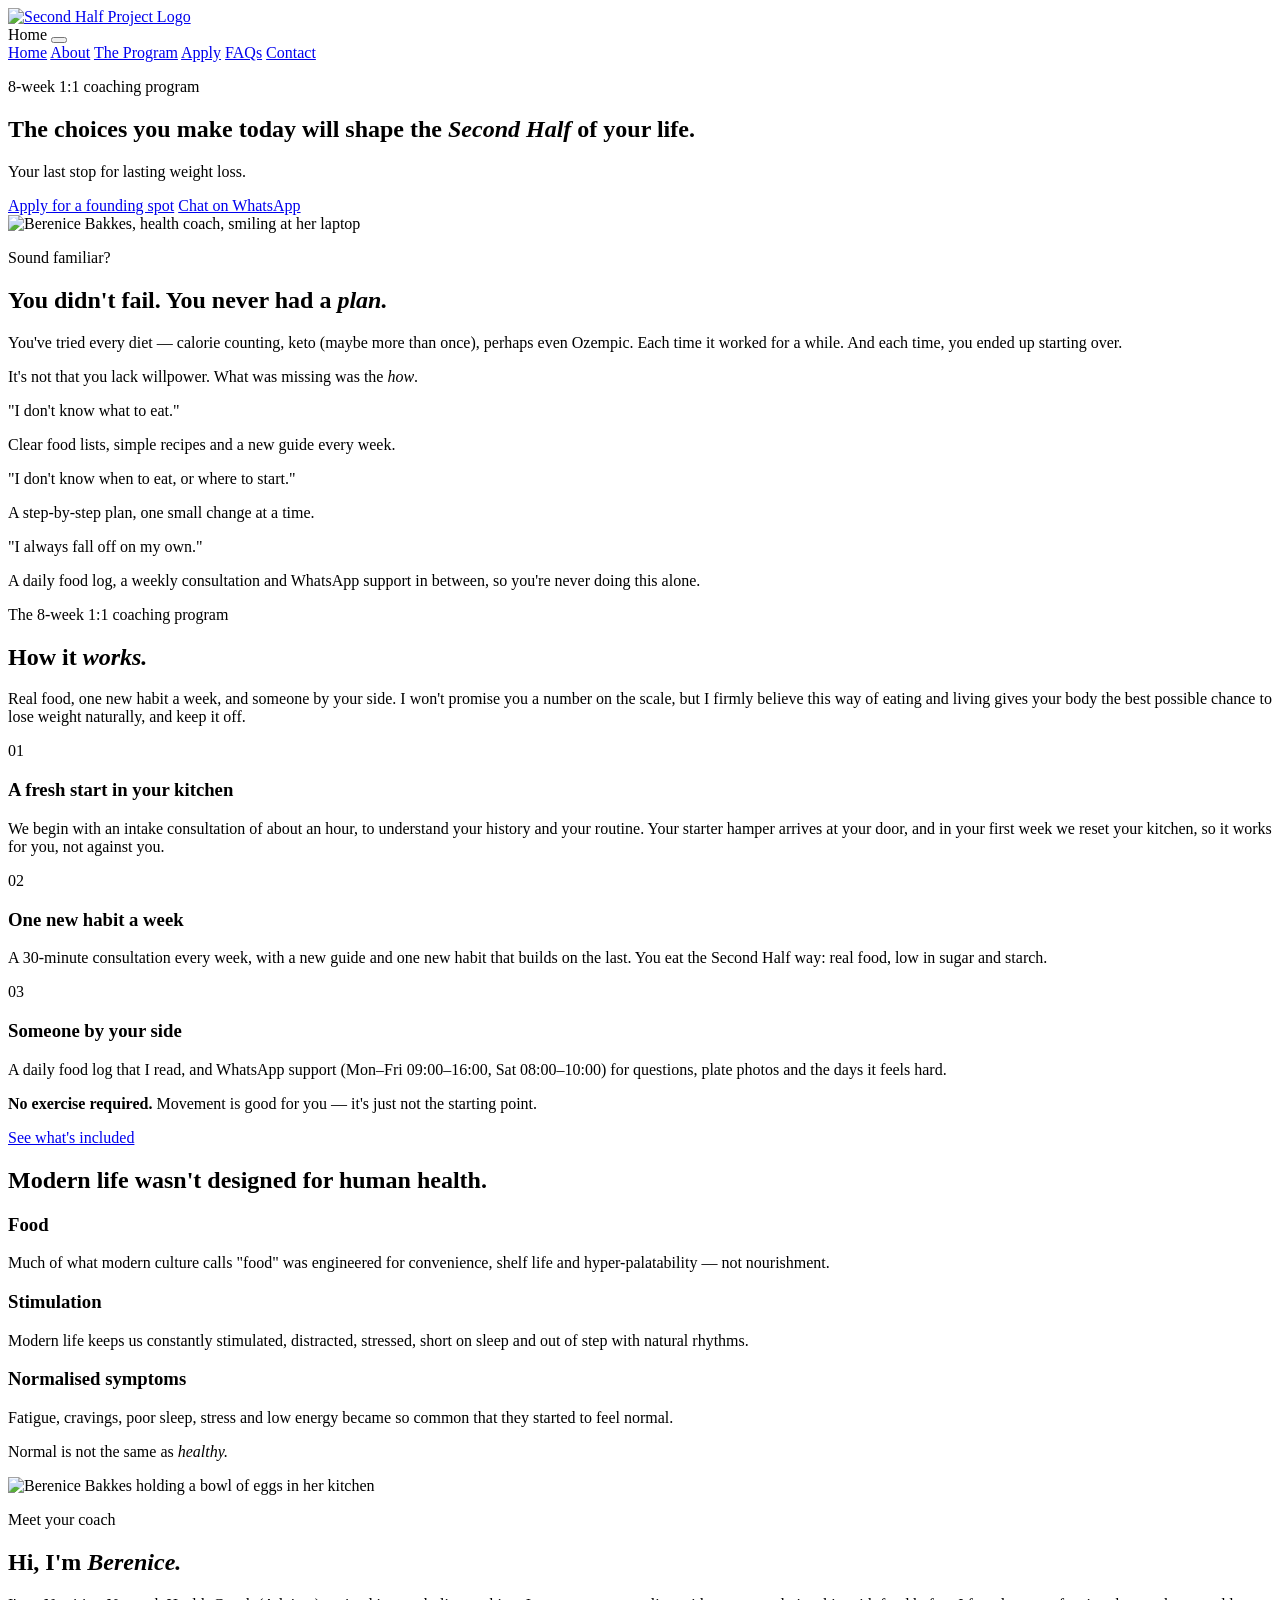
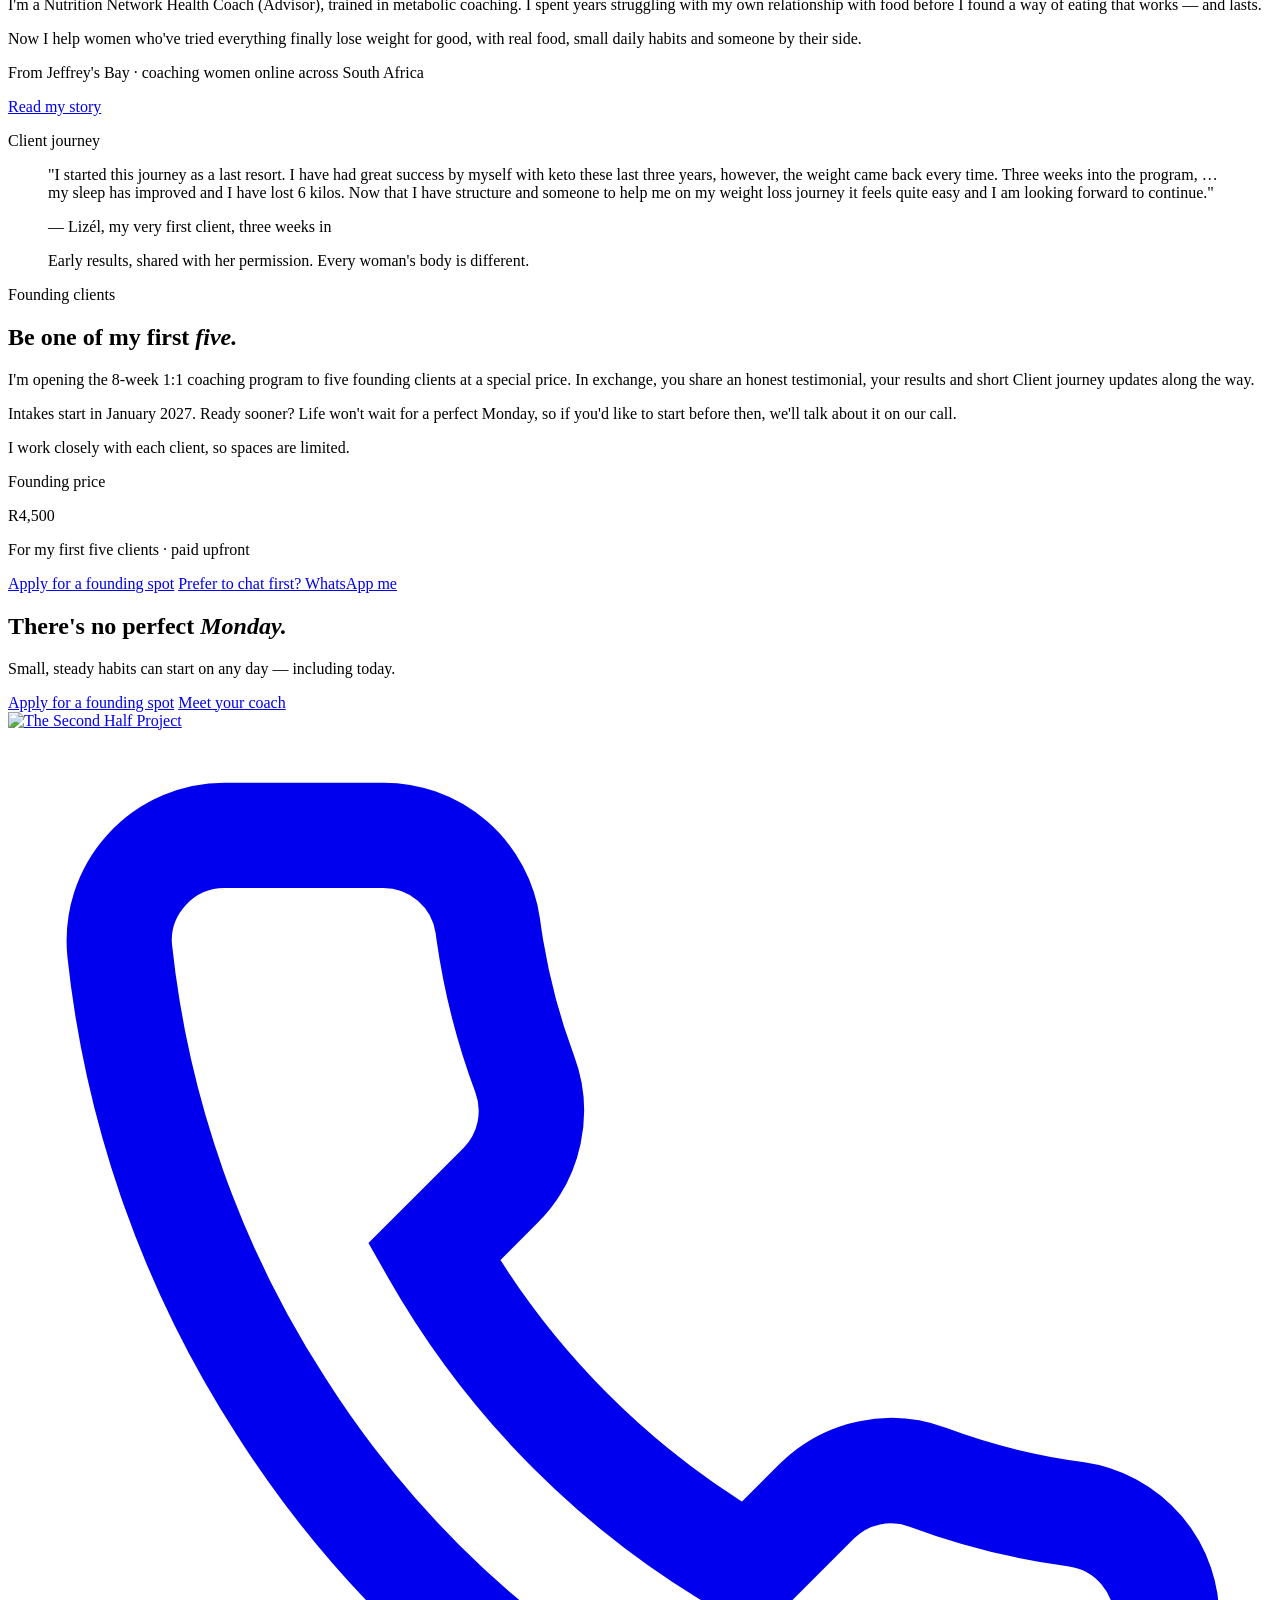
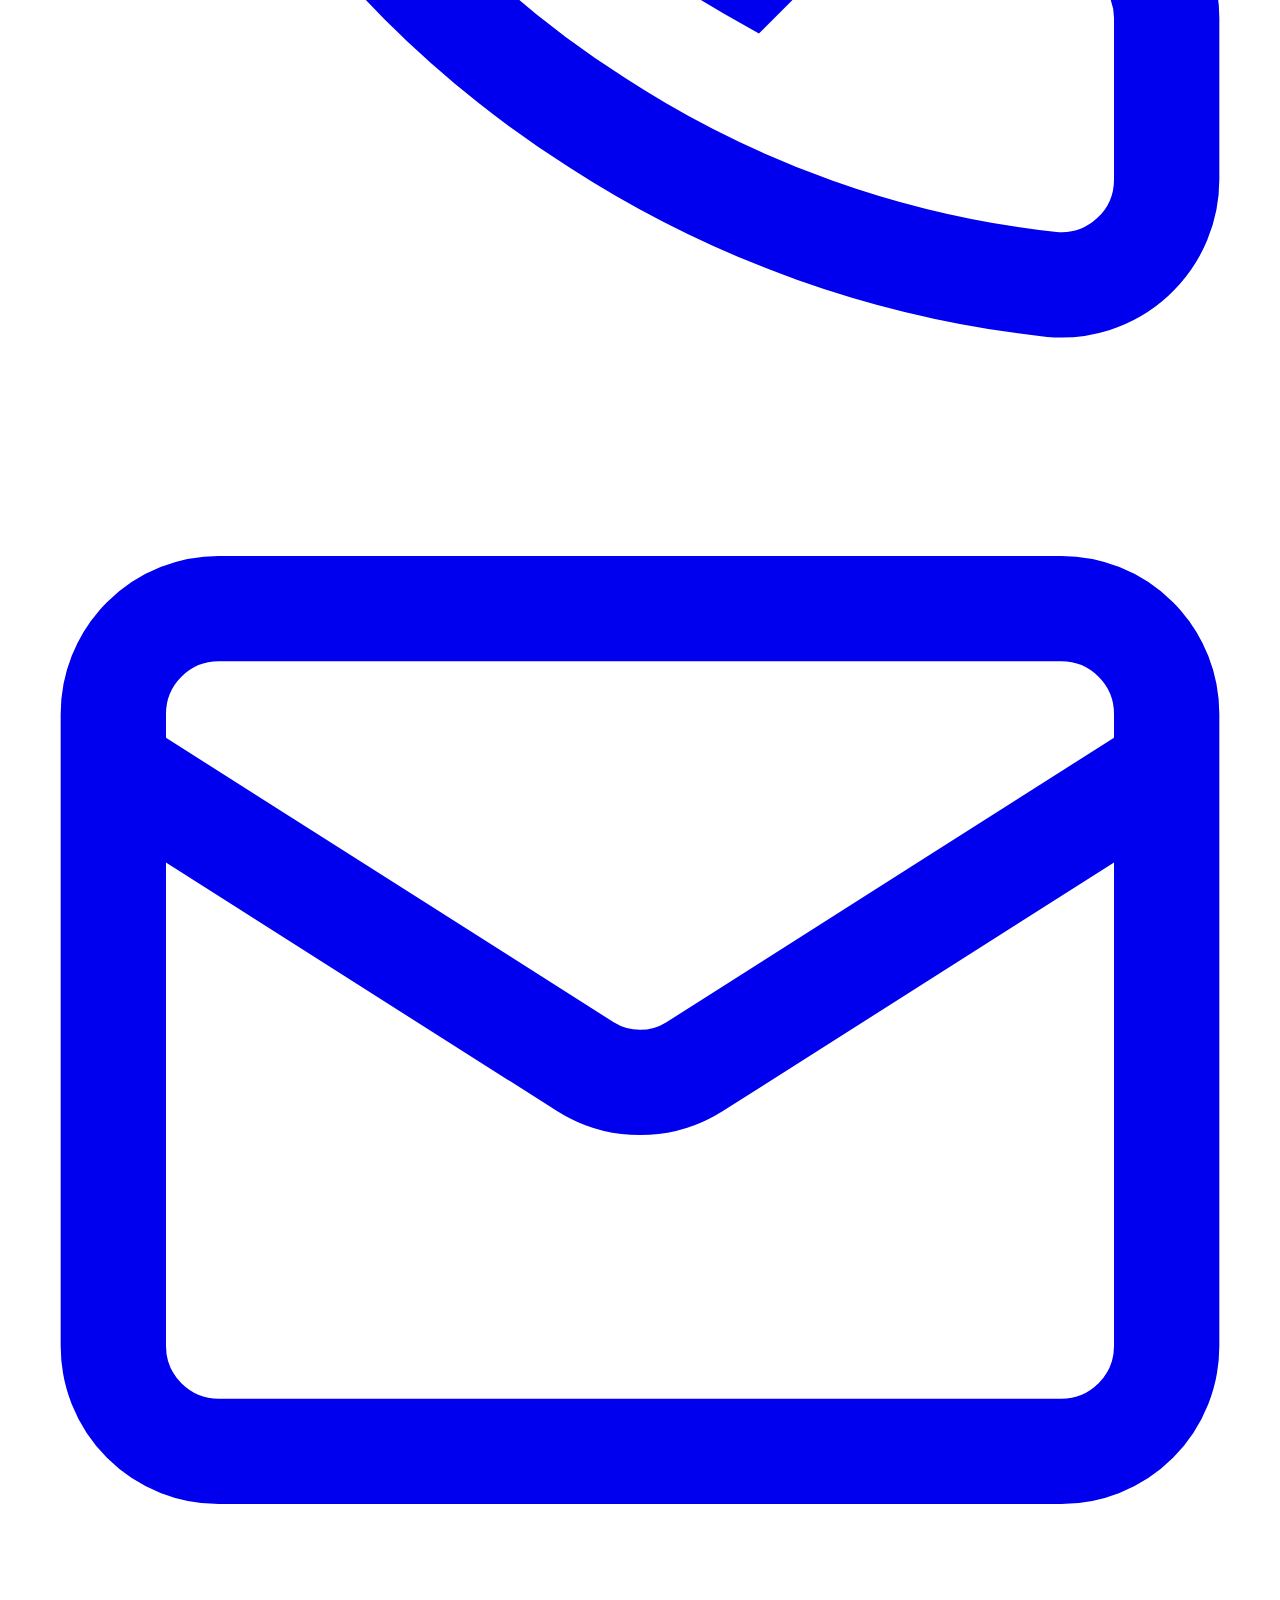
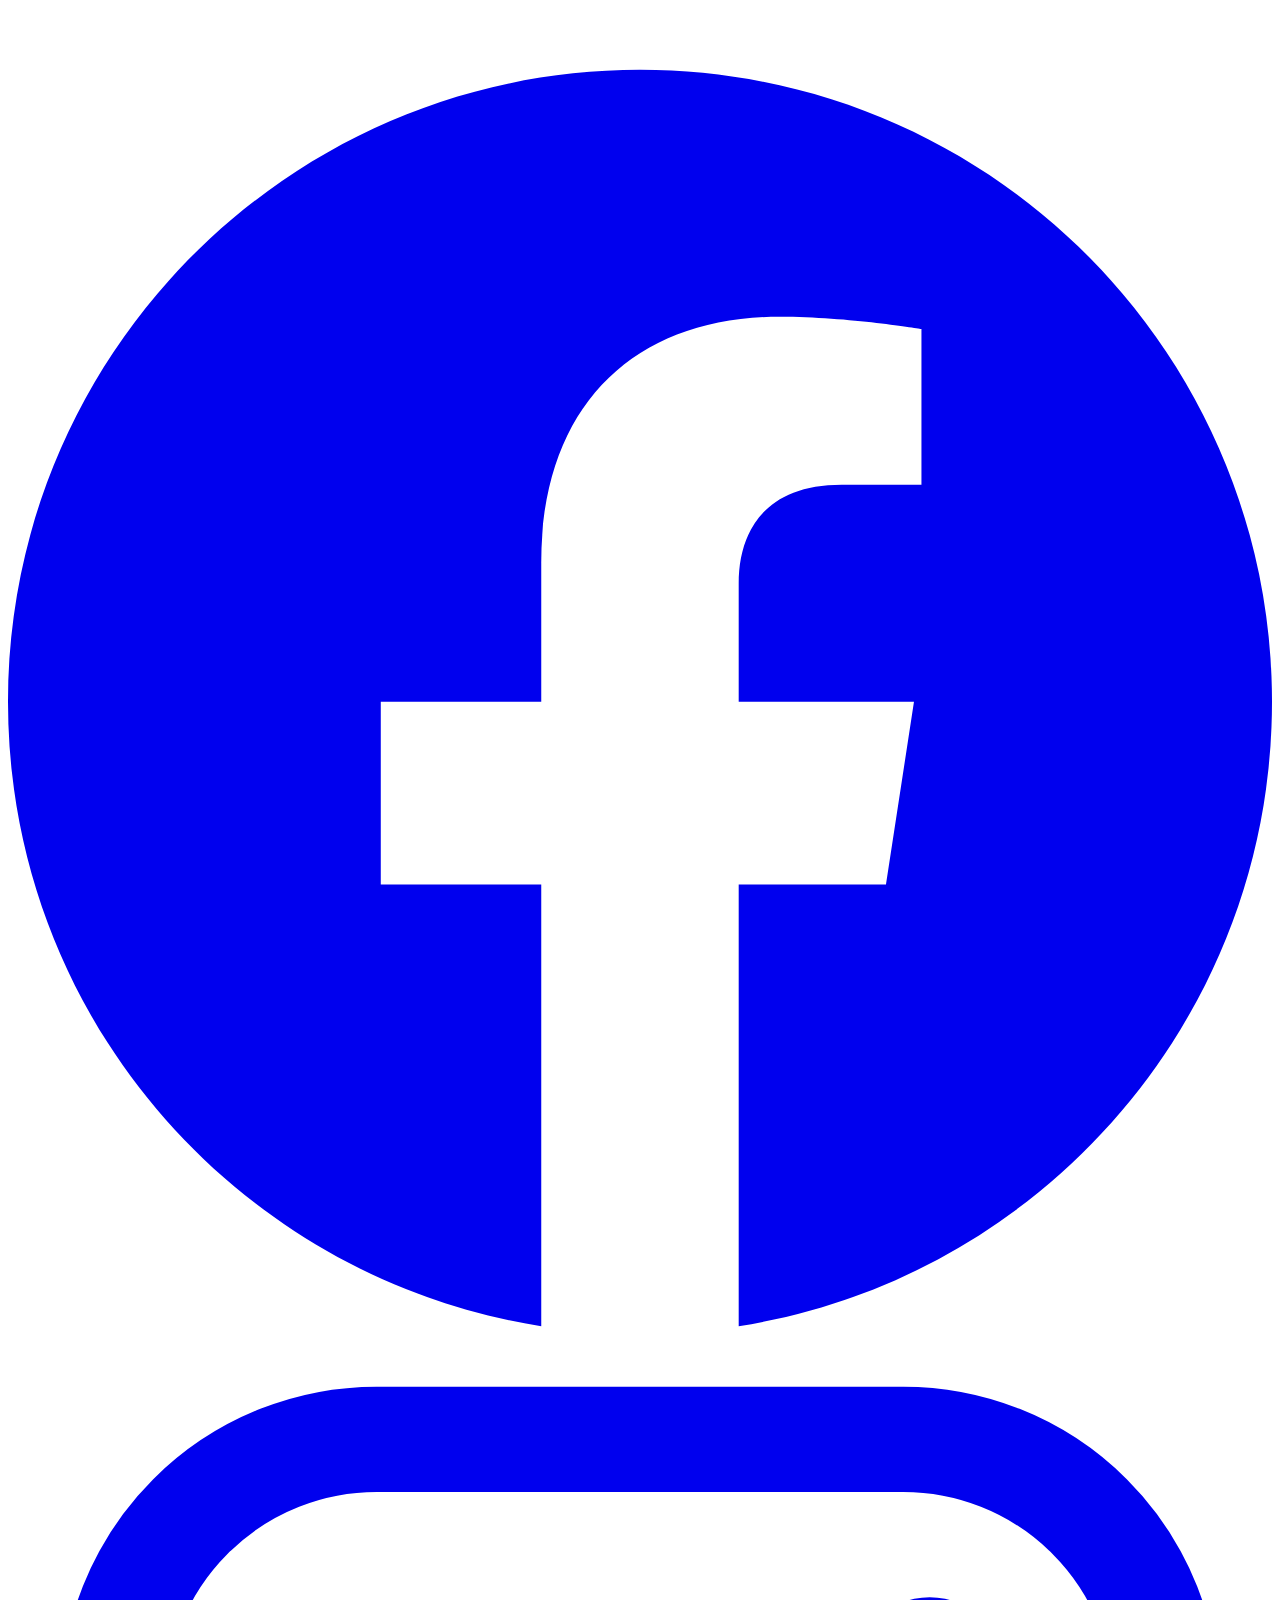
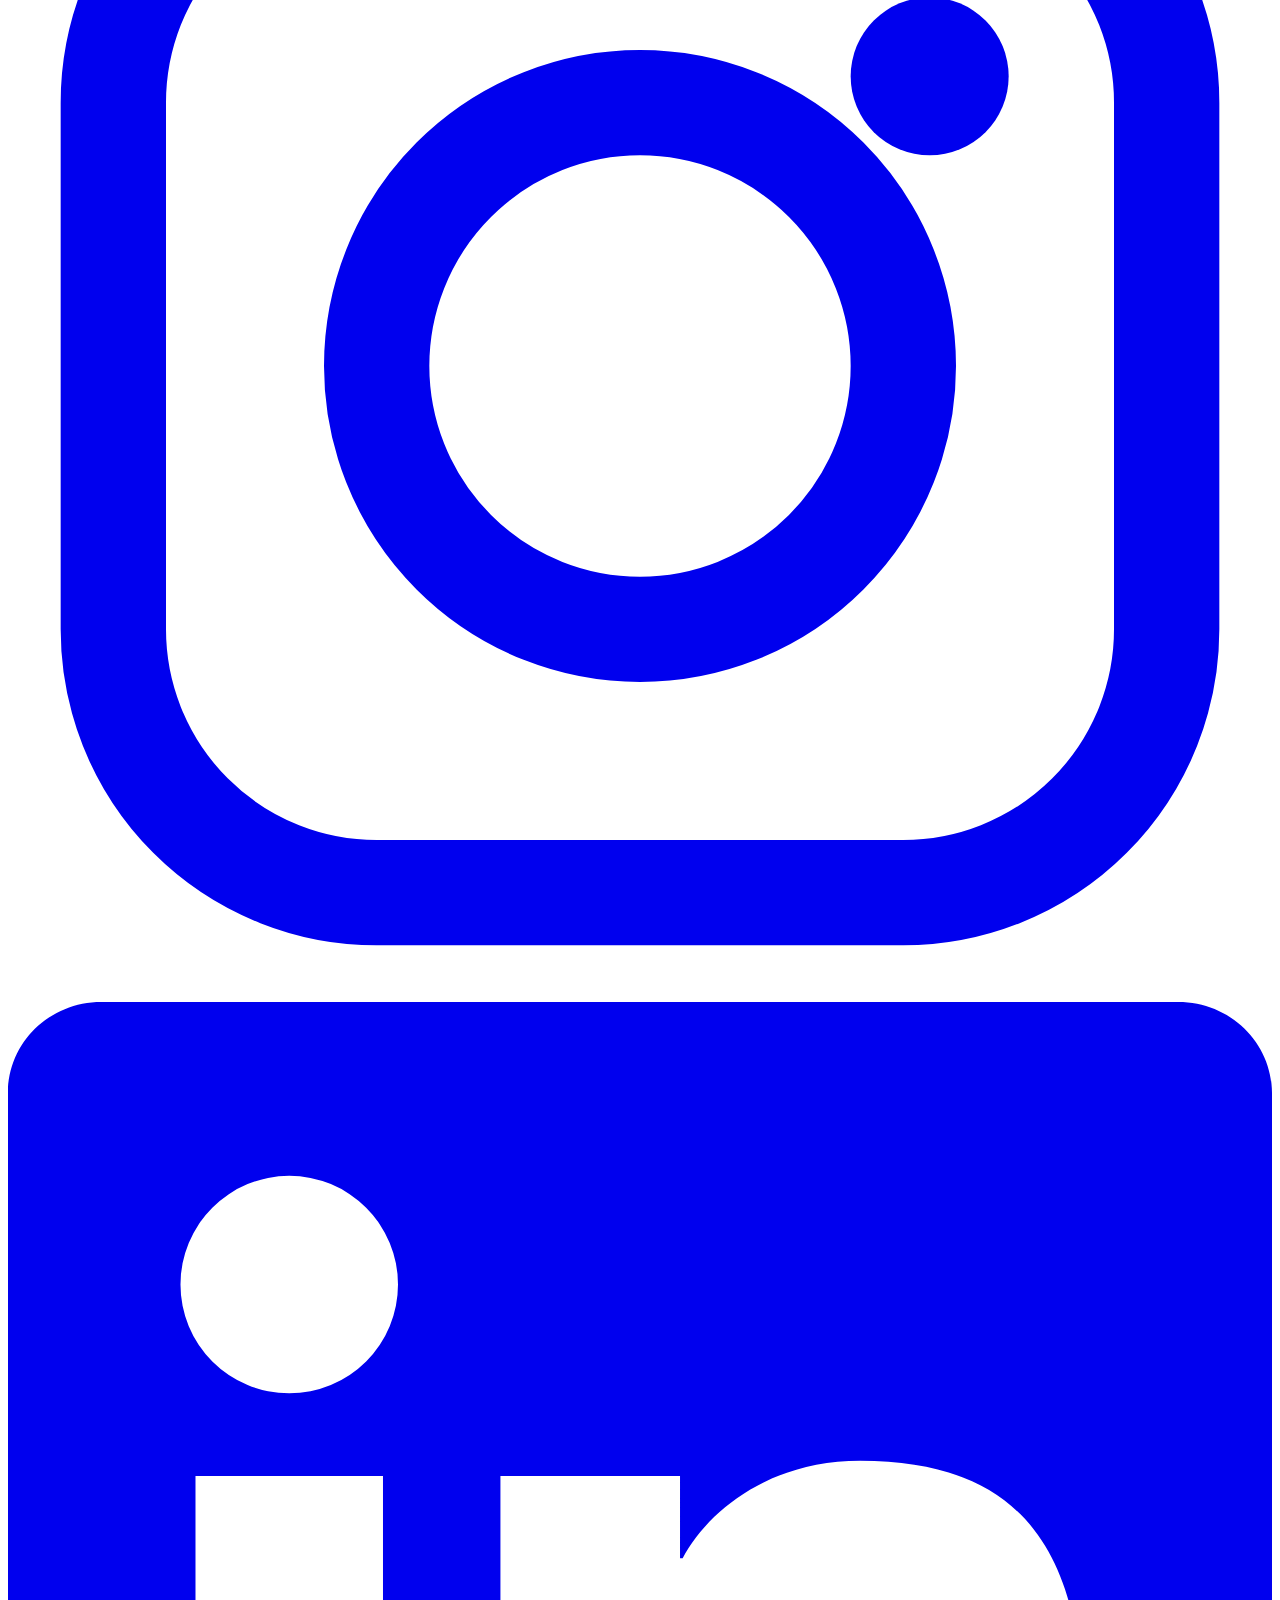
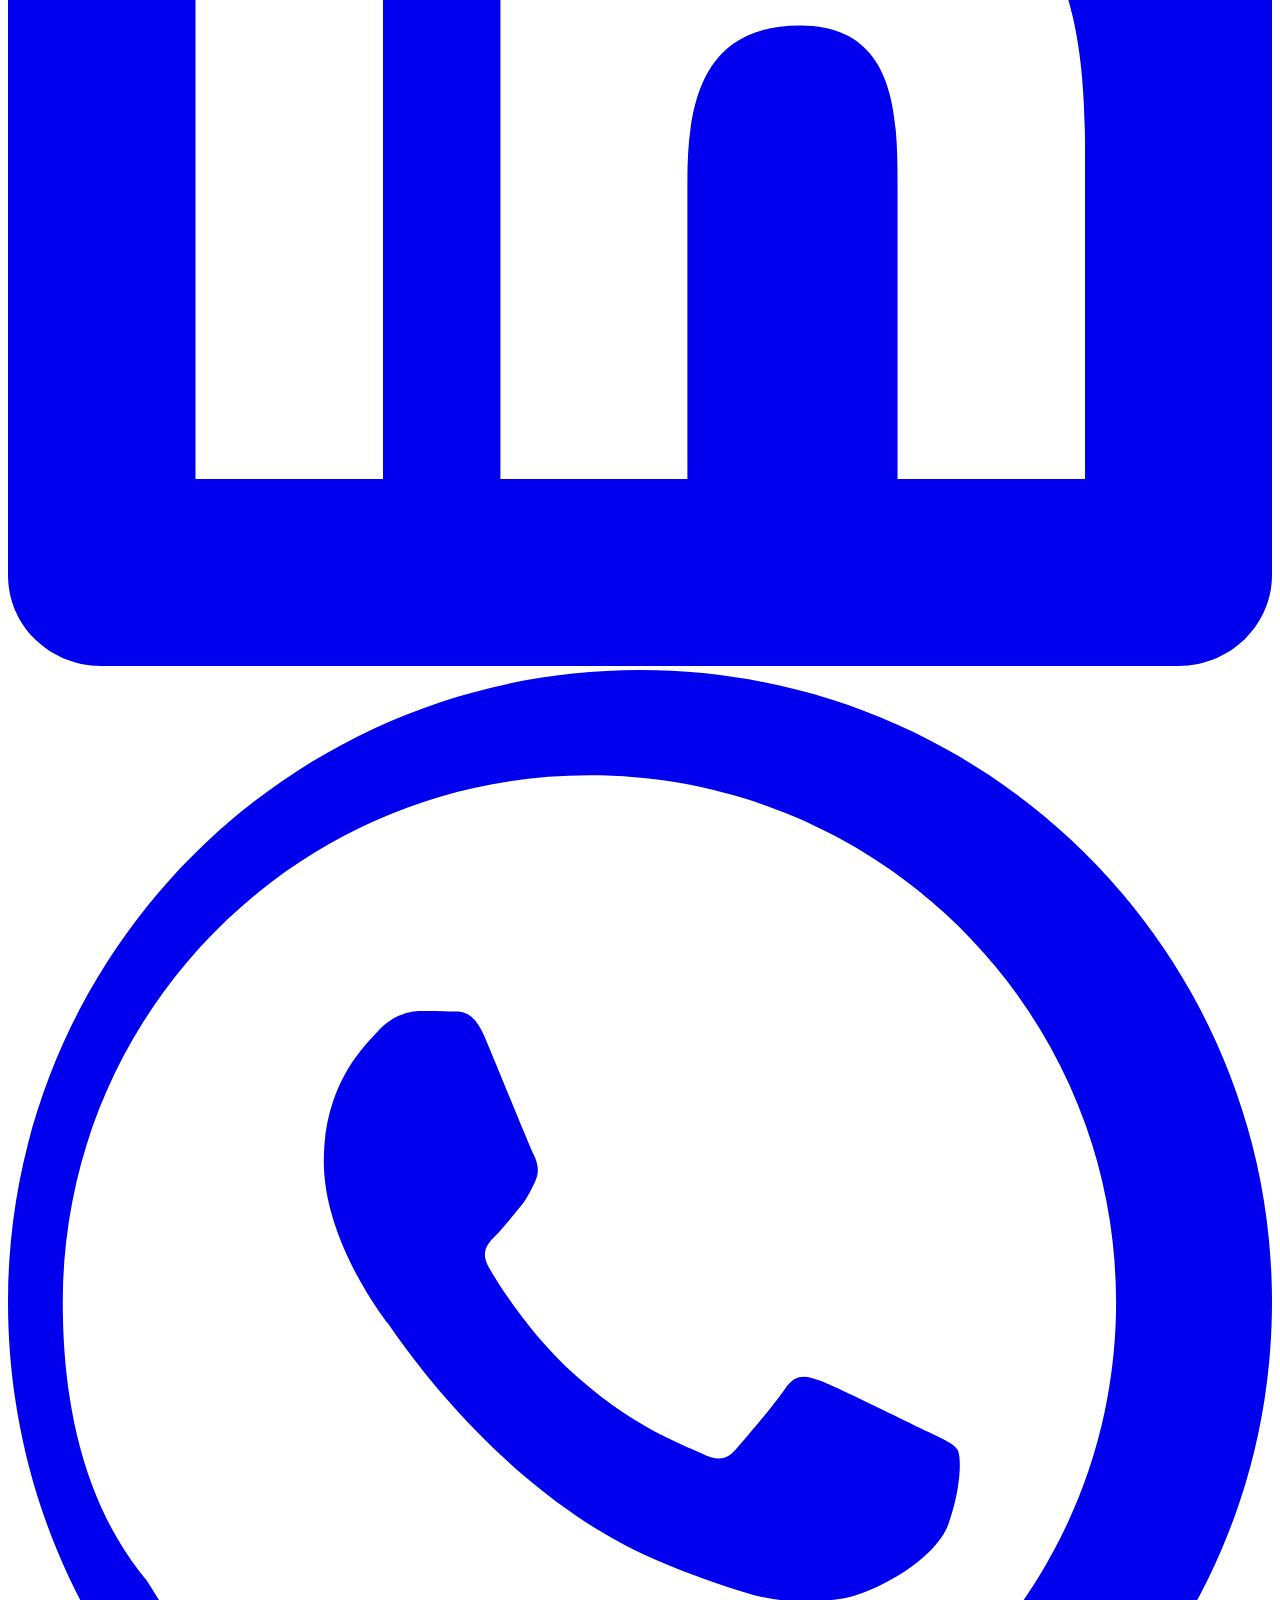
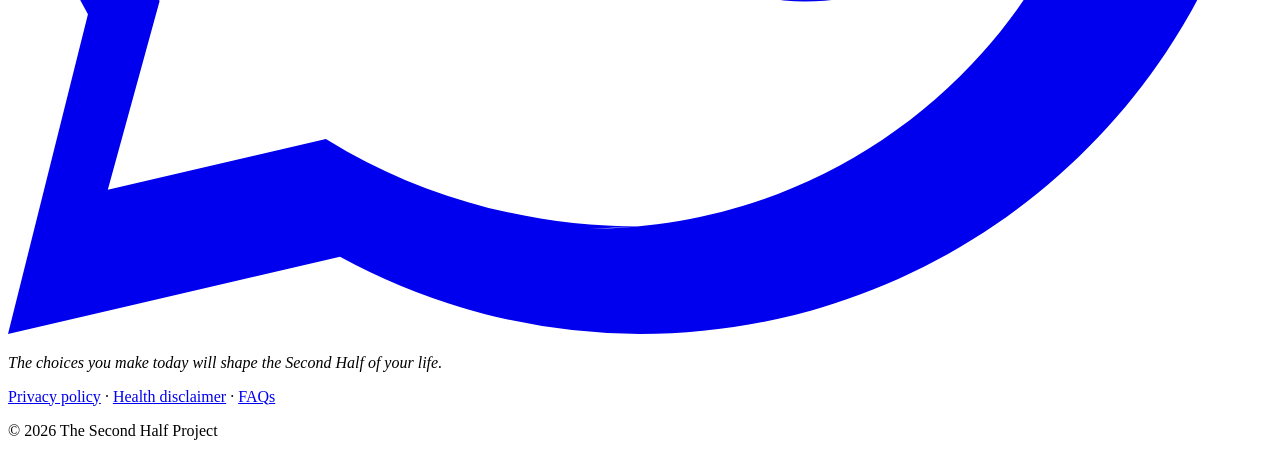
==== commit 9a1f07df: "Add files via upload" ====
--- a/res/index.html
+++ b/res/index.html
@@ -3,11 +3,17 @@
 <head>
     <meta charset="UTF-8">
     <meta name="viewport" content="width=device-width, initial-scale=1.0">
-    <meta name="description" content="A 12-week personalized health coaching program to restore your health, lose weight, and build lasting habits for transformation.">
+    <title>The Second Half Project | 8-week 1:1 weight-loss coaching for women</title>
+    <meta name="description" content="You didn't fail. You never had a plan. An 8-week 1:1 coaching program that teaches you what and when to eat, one habit at a time, with someone by your side. No exercise required. Online, across South Africa.">
     <meta name="facebook-domain-verification" content="6b98duykyc8q10894hren2wezcdpbd" />
-    <title>The Second Half Project - Restore Your Health</title>
-    <link rel="preload" href="style.css" as="style">
-    <link rel="stylesheet" href="style.css">
+    <meta property="og:type" content="website">
+    <meta property="og:site_name" content="The Second Half Project">
+    <meta property="og:title" content="The Second Half Project">
+    <meta property="og:description" content="The choices you make today will shape the Second Half of your life. An 8-week 1:1 coaching program for women who've tried every diet.">
+    <meta property="og:image" content="https://secondhalfproject.co.za/res/hero-berenice.jpg">
+    <meta property="og:url" content="https://secondhalfproject.co.za/">
+    <link rel="preload" href="style.css?v=6" as="style">
+    <link rel="stylesheet" href="style.css?v=6">
     <link rel="icon" type="image/png" href="res/TSHP Logo Tab_circle.png">
 </head>
 <body>
@@ -38,16 +44,16 @@
         </div>
     </nav>
 
-    <!-- Hero Section -->
+    <!-- Hero -->
     <section class="hero">
         <div class="hero-inner">
             <div class="hero-content">
-                <p class="hero-eyebrow">12-week 1:1 coaching program</p>
-                <h2>The choices you make today will shape the <em>Second Half</em> of your life.</h2>
+                <p class="hero-eyebrow">8-week 1:1 coaching program</p>
+                <h1>The choices you make today will shape the <em>Second Half</em> of your life.</h1>
                 <p>Your last stop for lasting weight loss.</p>
                 <div class="hero-buttons">
                     <a href="apply.html" class="btn btn-primary">Apply for a founding spot</a>
-                    <a href="https://wa.me/27679783522?text=Hi%20Berenice%2C%20I%27d%20like%20to%20know%20more%20about%20the%2012-week%20program." class="btn btn-secondary" target="_blank" rel="noopener">Chat on WhatsApp</a>
+                    <a href="https://wa.me/27679783522?text=Hi%20Berenice%2C%20I%27d%20like%20to%20know%20more%20about%20the%208-week%20program." class="btn btn-secondary" target="_blank" rel="noopener">Chat on WhatsApp</a>
                 </div>
             </div>
             <div class="hero-image">
@@ -56,42 +62,145 @@
         </div>
     </section>
 
-    <!-- Approach Section -->
+    <!-- You didn't fail -->
+    <section class="home-section">
+        <div class="home-inner">
+            <div class="section-head">
+                <p class="eyebrow">Sound familiar?</p>
+                <h2>You didn't fail. You never had a <em>plan.</em></h2>
+                <p class="lead">You've tried every diet — calorie counting, keto (maybe more than once), perhaps even Ozempic. Each time it worked for a while. And each time, you ended up starting over.</p>
+                <p class="lead">It's not that you lack willpower. What was missing was the <em>how</em>.</p>
+            </div>
+            <div class="gap-grid">
+                <div class="gap-card">
+                    <p class="gap-quote">"I don't know what to eat."</p>
+                    <p>Clear food lists, simple recipes and a new guide every week.</p>
+                </div>
+                <div class="gap-card">
+                    <p class="gap-quote">"I don't know when to eat, or where to start."</p>
+                    <p>A step-by-step plan, one small change at a time.</p>
+                </div>
+                <div class="gap-card">
+                    <p class="gap-quote">"I always fall off on my own."</p>
+                    <p>A daily food log, a weekly consultation and WhatsApp support in between, so you're never doing this alone.</p>
+                </div>
+            </div>
+        </div>
+    </section>
+
+    <!-- How the 8 weeks work -->
+    <section class="home-section home-sand">
+        <div class="home-inner">
+            <div class="section-head">
+                <p class="eyebrow">The 8-week 1:1 coaching program</p>
+                <h2>How it <em>works.</em></h2>
+                <p class="lead">Real food, one new habit a week, and someone by your side. I won't promise you a number on the scale, but I firmly believe this way of eating and living gives your body the best possible chance to lose weight naturally, and keep it off.</p>
+            </div>
+            <div class="how-grid">
+                <div class="how-step">
+                    <span class="how-number">01</span>
+                    <h3>A fresh start in your kitchen</h3>
+                    <p>We begin with an intake consultation of about an hour, to understand your history and your routine. Your starter hamper arrives at your door, and in your first week we reset your kitchen, so it works for you, not against you.</p>
+                </div>
+                <div class="how-step">
+                    <span class="how-number">02</span>
+                    <h3>One new habit a week</h3>
+                    <p>A 30-minute consultation every week, with a new guide and one new habit that builds on the last. You eat the Second Half way: real food, low in sugar and starch.</p>
+                </div>
+                <div class="how-step">
+                    <span class="how-number">03</span>
+                    <h3>Someone by your side</h3>
+                    <p>A daily food log that I read, and WhatsApp support (Mon–Fri 09:00–16:00, Sat 08:00–10:00) for questions, plate photos and the days it feels hard.</p>
+                </div>
+            </div>
+            <p class="how-note"><strong>No exercise required.</strong> Movement is good for you — it's just not the starting point.</p>
+            <div class="section-cta">
+                <a href="program.html" class="btn btn-secondary">See what's included</a>
+            </div>
+        </div>
+    </section>
+
+    <!-- Modern life -->
     <section class="approach-section">
         <div class="container">
             <h2 class="approach-title">Modern life wasn't designed for human health.</h2>
-
             <div class="approach-grid">
                 <div class="approach-card">
                     <h3>Food</h3>
-                    <img src="res/Icon-Relationship.png" alt="Relationship" class="approach-icon" fetchpriority="high" width="80" height="80">
-                    <p>Much of what modern culture calls “food” was engineered for convenience, shelf life, and hyper-palatability — not nourishment.</p>
+                    <p>Much of what modern culture calls "food" was engineered for convenience, shelf life and hyper-palatability — not nourishment.</p>
                 </div>
                 <div class="approach-card">
                     <h3>Stimulation</h3>
-                    <img src="res/Icon-Mindset.png" alt="Mindset" class="approach-icon" width="80" height="80">
-                    <p>Modern life keeps people constantly stimulated, distracted, stressed, sleep-deprived, and disconnected from natural rhythms.</p>
+                    <p>Modern life keeps us constantly stimulated, distracted, stressed, short on sleep and out of step with natural rhythms.</p>
                 </div>
                 <div class="approach-card">
-                    <h3>Normalized Symptoms</h3>
-                    <img src="res/Icon-Accountability.png" alt="Accountability" class="approach-icon" width="80" height="80">
-                    <p>Fatigue, obesity, cravings, poor sleep, stress, and low energy became so common that they started to feel normal.</p>
-                </div>
-            </div>
-
-            <div class="approach-cta">
-            </div>
-        </div>
-    </section>
-
-    <!-- Why Section -->
-    <section class="why-section">
-        <div class="container">
-            <h2 class="why-title">A different way of living.</h2>
-            <p class="why-description">Real change rarely comes from comfort, convenience, or quick fixes. It requires intentional choices, consistent action, and a willingness to live differently.</p>
-            <p class="why-highlight">Sometimes change begins by questioning what everyone else accepts.</p>
-            <div class="why-cta">
-                <a href="about.html" class="btn btn-primary">Explore the Project</a>
+                    <h3>Normalised symptoms</h3>
+                    <p>Fatigue, cravings, poor sleep, stress and low energy became so common that they started to feel normal.</p>
+                </div>
+            </div>
+            <p class="approach-close">Normal is not the same as <em>healthy.</em></p>
+        </div>
+    </section>
+
+    <!-- Meet Berenice -->
+    <section class="coach-panel">
+        <div class="coach-photo">
+            <img src="res/coach-berenice.jpg" alt="Berenice Bakkes holding a bowl of eggs in her kitchen" width="800" height="1200">
+        </div>
+        <div class="coach-text">
+            <p class="eyebrow eyebrow-dark">Meet your coach</p>
+            <h2>Hi, I'm <em>Berenice.</em></h2>
+            <p>I'm a Nutrition Network Health Coach (Advisor), trained in metabolic coaching. I spent years struggling with my own relationship with food before I found a way of eating that works — and lasts.</p>
+            <p>Now I help women who've tried everything finally lose weight for good, with real food, small daily habits and someone by their side.</p>
+            <p class="coach-location">From Jeffrey's Bay · coaching women online across South Africa</p>
+            <a href="about.html" class="btn btn-light">Read my story</a>
+        </div>
+    </section>
+
+    <!-- Testimonial: her own words (typos fixed with her OK), shared with her permission, 6 Oct 2026 -->
+    <section class="home-section testimonial-section">
+        <div class="home-inner narrow">
+            <p class="eyebrow centred-eyebrow">Client journey</p>
+            <blockquote class="testimonial long">
+                <p>"I started this journey as a last resort. I have had great success by myself with keto these last three years, however, the weight came back every time. Three weeks into the program, … my sleep has improved and I have lost 6 kilos. Now that I have structure and someone to help me on my weight loss journey it feels quite easy and I am looking forward to continue."</p>
+                <footer>— Lizél, my very first client, three weeks in</footer>
+                <p class="testimonial-note">Early results, shared with her permission. Every woman's body is different.</p>
+            </blockquote>
+        </div>
+    </section>
+
+    <!-- Founding offer -->
+    <section class="home-section">
+        <div class="home-inner">
+            <div class="offer-card">
+                <div class="offer-text">
+                    <p class="eyebrow">Founding clients</p>
+                    <h2>Be one of my first <em>five.</em></h2>
+                    <p>I'm opening the 8-week 1:1 coaching program to five founding clients at a special price. In exchange, you share an honest testimonial, your results and short Client journey updates along the way.</p>
+                    <p>Intakes start in January 2027. Ready sooner? Life won't wait for a perfect Monday, so if you'd like to start before then, we'll talk about it on our call.</p>
+                    <p>I work closely with each client, so spaces are limited.</p>
+                </div>
+                <div class="offer-price">
+                    <p class="price-label">Founding price</p>
+                    <p class="price">R4,500</p>
+                    <p class="price-note">For my first five clients · paid upfront</p>
+                    <a href="apply.html" class="btn btn-primary">Apply for a founding spot</a>
+                    <a href="https://wa.me/27679783522?text=Hi%20Berenice%2C%20I%27d%20like%20to%20know%20more%20about%20the%208-week%20program." class="text-link" target="_blank" rel="noopener">Prefer to chat first? WhatsApp me</a>
+                </div>
+            </div>
+        </div>
+    </section>
+
+    <!-- Freebie sign-up: planned for January 2027 (MailerLite form goes here) -->
+
+    <!-- Closing -->
+    <section class="home-section home-closing">
+        <div class="home-inner narrow">
+            <h2>There's no perfect <em>Monday.</em></h2>
+            <p class="lead">Small, steady habits can start on any day — including today.</p>
+            <div class="hero-buttons centred">
+                <a href="apply.html" class="btn btn-primary">Apply for a founding spot</a>
+                <a href="about.html" class="btn btn-secondary">Meet your coach</a>
             </div>
         </div>
     </section>
@@ -102,45 +211,52 @@
             <div class="footer-content">
                 <div class="footer-logo">
                     <a href="index.html">
-                        <img src="res/TSHP Logo.png" alt="Logo" width="150" height="150">
+                        <img src="res/TSHP Logo.png" alt="The Second Half Project" width="900" height="218">
                     </a>
                 </div>
-                <a href="tel:+27679783522" class="footer-icon-link" title="Call us">
+                <a href="tel:+27679783522" class="footer-icon-link" title="Call" aria-label="Call">
                     <svg class="footer-icon" viewBox="0 0 24 24" fill="none" stroke="currentColor" stroke-width="2">
                         <path d="M22 16.92v3a2 2 0 0 1-2.18 2 19.79 19.79 0 0 1-8.63-3.07 19.5 19.5 0 0 1-6-6 19.79 19.79 0 0 1-3.07-8.67A2 2 0 0 1 4.11 2h3a2 2 0 0 1 2 1.72 12.84 12.84 0 0 0 .7 2.81 2 2 0 0 1-.45 2.11L8.09 9.91a16 16 0 0 0 6 6l1.27-1.27a2 2 0 0 1 2.11-.45 12.84 12.84 0 0 0 2.81.7A2 2 0 0 1 22 16.92z"></path>
                     </svg>
                 </a>
-                <a href="mailto:info@secondhalfproject.co.za" class="footer-icon-link" title="Email us">
+                <a href="mailto:info@secondhalfproject.co.za" class="footer-icon-link" title="Email" aria-label="Email">
                     <svg class="footer-icon" viewBox="0 0 24 24" fill="none" stroke="currentColor" stroke-width="2">
                         <rect x="2" y="4" width="20" height="16" rx="2"></rect>
                         <path d="m22 7-8.97 5.7a1.94 1.94 0 0 1-2.06 0L2 7"></path>
                     </svg>
                 </a>
-                <a href="https://facebook.com/secondhalfproject" class="footer-icon-link" title="Follow us on Facebook">
+                <a href="https://facebook.com/secondhalfproject" class="footer-icon-link" title="Facebook" aria-label="Facebook" target="_blank" rel="noopener">
                     <svg class="footer-icon" viewBox="0 0 24 24" fill="currentColor">
                         <path d="M24 12.073c0-6.627-5.373-12-12-12s-12 5.373-12 12c0 5.99 4.388 10.954 10.125 11.854v-8.385H7.078v-3.47h3.047V9.43c0-3.007 1.792-4.669 4.533-4.669 1.312 0 2.686.235 2.686.235v2.953H15.83c-1.491 0-1.956.925-1.956 1.874v2.25h3.328l-.532 3.47h-2.796v8.385C19.612 23.027 24 18.062 24 12.073z"></path>
                     </svg>
                 </a>
-                <a href="https://www.instagram.com/the_secondhalf_project" class="footer-icon-link" title="Follow us on Instagram">
+                <a href="https://www.instagram.com/the_secondhalf_project" class="footer-icon-link" title="Instagram" aria-label="Instagram" target="_blank" rel="noopener">
                     <svg class="footer-icon" viewBox="0 0 24 24" fill="currentColor">
                         <rect x="2" y="2" width="20" height="20" rx="5" ry="5" fill="none" stroke="currentColor" stroke-width="2"></rect>
                         <path d="M12 7a5 5 0 1 0 0 10 5 5 0 0 0 0-10z" fill="none" stroke="currentColor" stroke-width="2"></path>
                         <circle cx="17.5" cy="6.5" r="1.5" fill="currentColor"></circle>
                     </svg>
                 </a>
-                <a href="https://wa.me/27679783522" class="footer-icon-link" title="Message us on WhatsApp">
+                <a href="https://www.linkedin.com/in/berenicebakkes" class="footer-icon-link" title="LinkedIn" aria-label="LinkedIn" target="_blank" rel="noopener">
+                    <svg class="footer-icon" viewBox="0 0 24 24" fill="currentColor">
+                        <path d="M20.45 20.45h-3.56v-5.57c0-1.33-.02-3.04-1.85-3.04-1.85 0-2.14 1.45-2.14 2.94v5.67H9.35V9h3.41v1.56h.05c.48-.9 1.64-1.85 3.37-1.85 3.6 0 4.27 2.37 4.27 5.46v6.28zM5.34 7.43a2.06 2.06 0 1 1 0-4.13 2.06 2.06 0 0 1 0 4.13zM7.12 20.45H3.56V9h3.56v11.45zM22.22 0H1.77C.79 0 0 .77 0 1.73v20.54C0 23.23.79 24 1.77 24h20.45c.98 0 1.78-.77 1.78-1.73V1.73C24 .77 23.2 0 22.22 0z"></path>
+                    </svg>
+                </a>
+                <a href="https://wa.me/27679783522" class="footer-icon-link" title="WhatsApp" aria-label="WhatsApp" target="_blank" rel="noopener">
                     <svg class="footer-icon" viewBox="0 0 24 24" fill="currentColor">
                         <path d="M12 0C5.373 0 0 5.373 0 12c0 2.148.549 4.177 1.518 5.928L0 24l6.304-1.465A11.97 11.97 0 0 0 12 24c6.627 0 12-5.373 12-12S18.627 0 12 0zm0 21.96c-1.969 0-3.897-.489-5.565-1.427l-.399-.235-4.141.964.984-3.585-.245-.391C1.466 15.883 1.04 14.012 1.04 12c0-5.523 4.477-10 10-10s10 4.477 10 10-4.477 10-10 10zm5.441-7.504c-.295-.147-1.745-.862-2.016-.96-.27-.099-.468-.147-.667.147-.198.294-.768.96-.941 1.159-.173.199-.347.223-.644.075-.296-.148-1.254-.462-2.389-1.475-.883-.788-1.48-1.76-1.653-2.059-.173-.297-.018-.458.13-.606.134-.133.298-.347.446-.52.148-.174.198-.298.298-.496.099-.198.049-.371-.025-.52-.075-.148-.667-1.611-.916-2.206-.242-.579-.487-.5-.667-.51-.173-.008-.371-.01-.569-.01-.198 0-.52.074-.792.372-.271.297-1.04 1.016-1.04 2.479 0 1.462 1.065 2.875 1.213 3.074.148.198 2.095 3.2 5.076 4.487.709.306 1.262.489 1.694.625.712.227 1.36.195 1.871.118.571-.085 1.758-.719 2.006-1.413.248-.694.248-1.289.173-1.413-.074-.124-.272-.198-.569-.347z"></path>
                     </svg>
                 </a>
             </div>
 
+            <p class="footer-line"><em>The choices you make today will shape the Second Half of your life.</em></p>
             <div class="footer-bottom">
-                <p>&copy; 2026 Built by <a href="https://estianp.github.io" target="_blank">Estian Pretorius</a></p>
+                <p class="footer-legal"><a href="privacy.html">Privacy policy</a> · <a href="disclaimer.html">Health disclaimer</a> · <a href="faq.html">FAQs</a></p>
+                <p>&copy; 2026 The Second Half Project</p>
             </div>
         </div>
     </footer>
-    <script src="script.js" defer></script>
+    <script src="script.js?v=3" defer></script>
 </body>
 </html>
 
